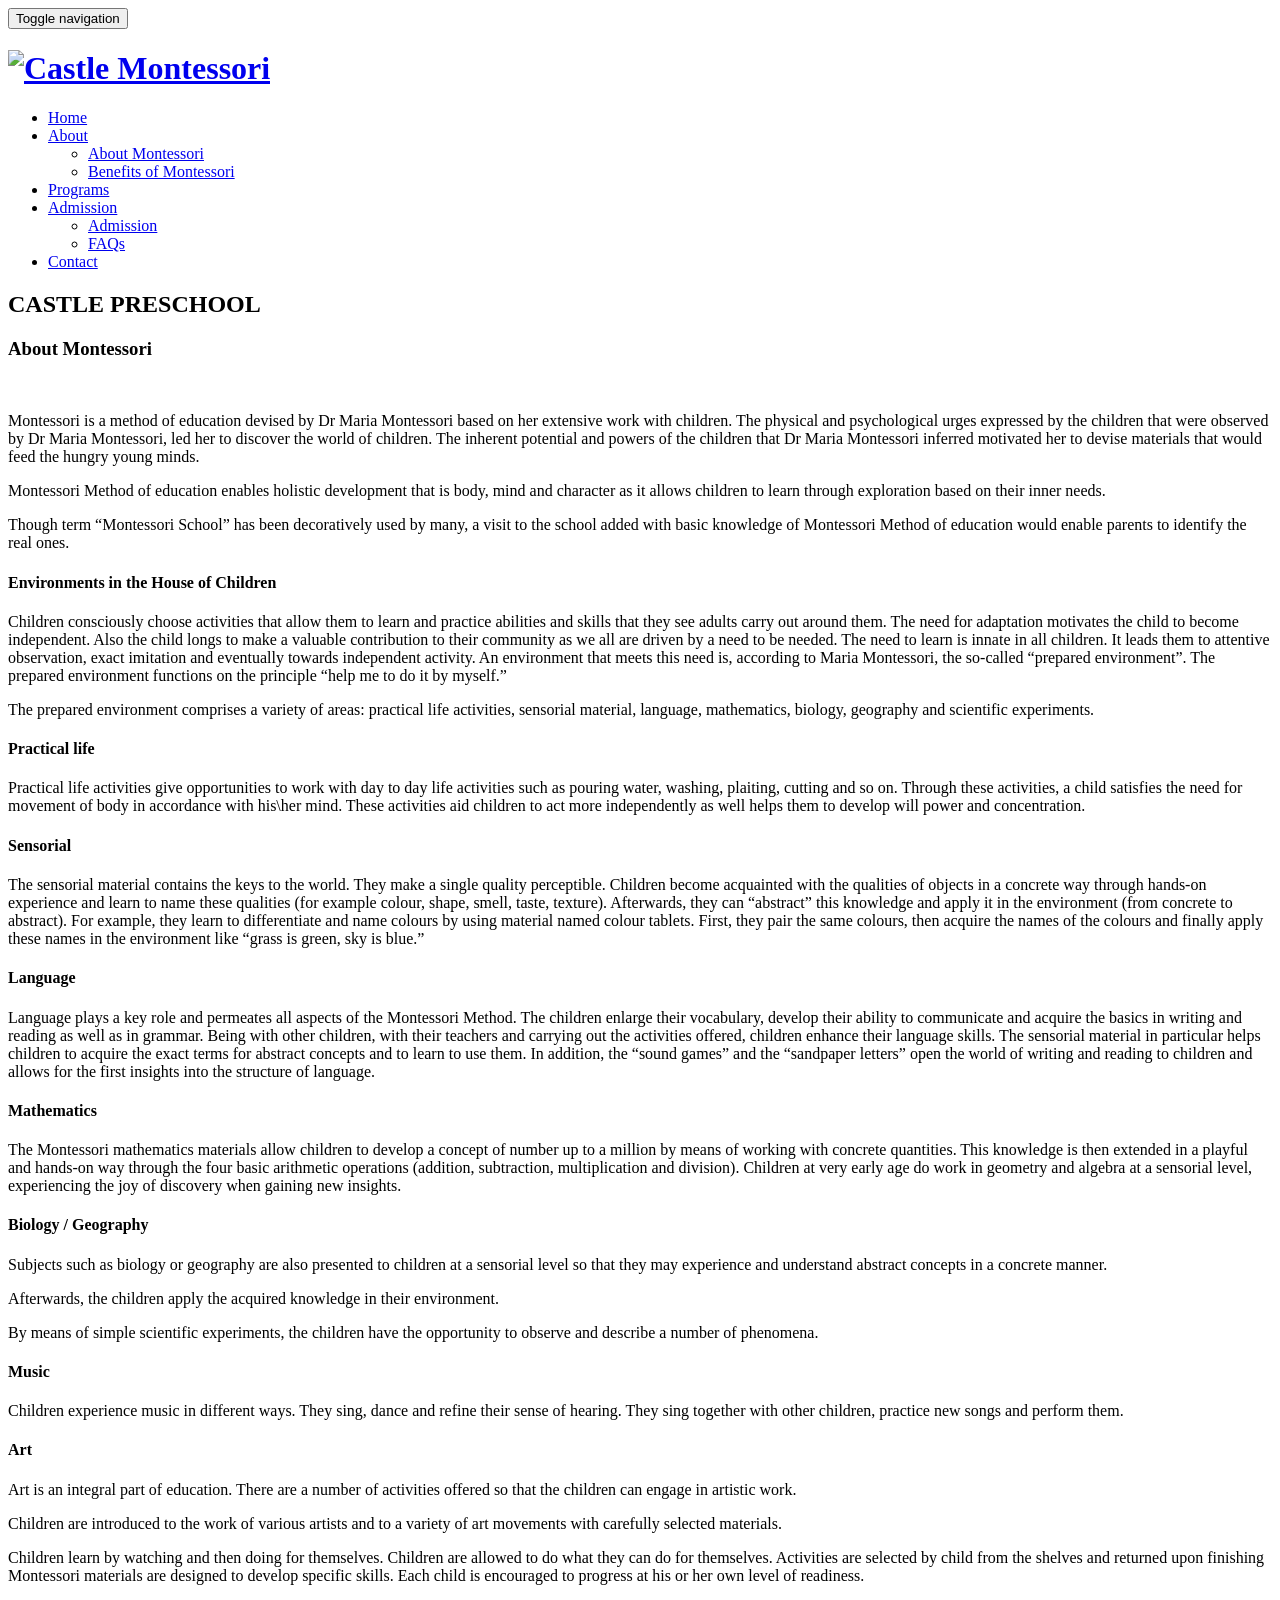
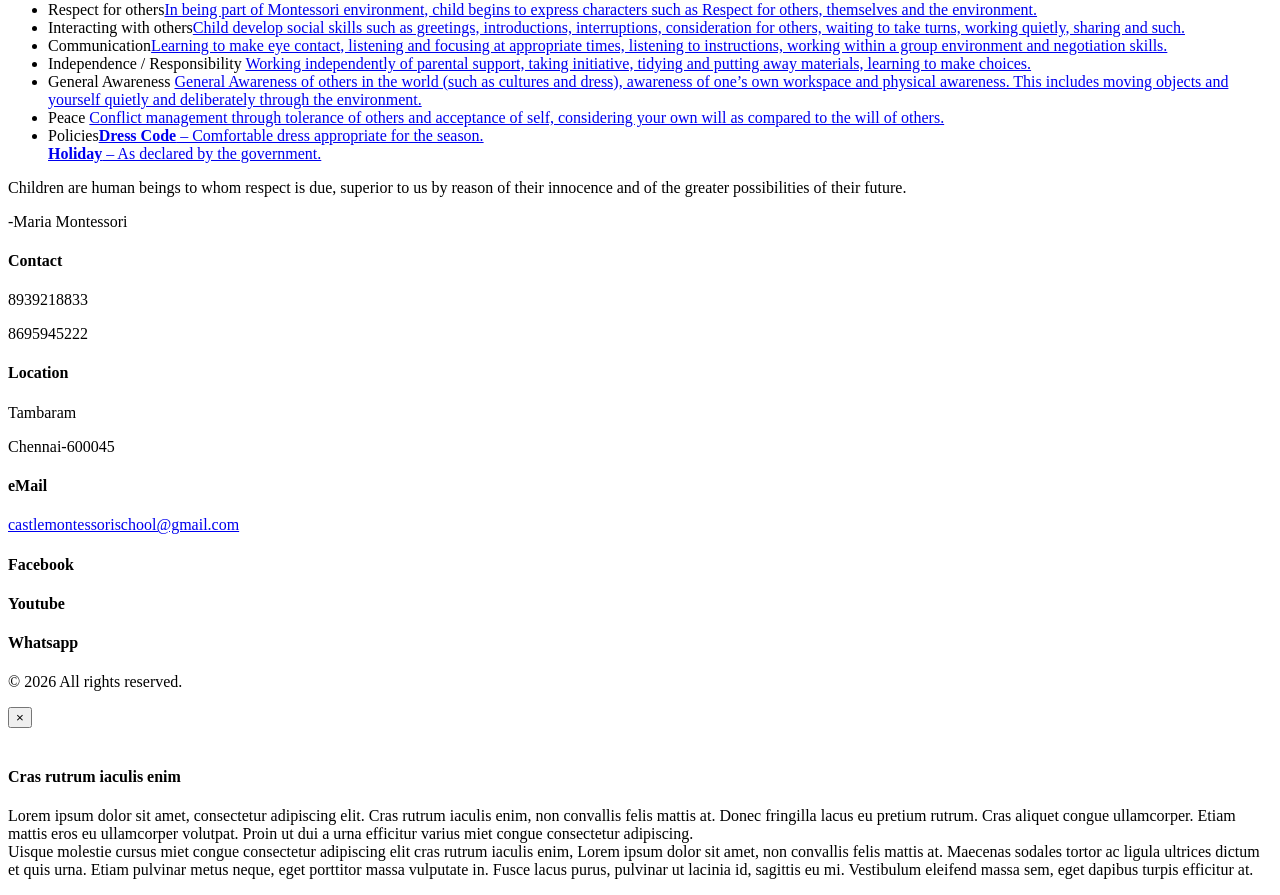
==== about.html @ 9ae403c5 "Add files via upload" ====
<!DOCTYPE html>
<html lang="en">
<head>
<title>Castle Montessori School</title>
<meta name="viewport" content="width=device-width, initial-scale=1">
<meta http-equiv="Content-Type" content="text/html; charset=utf-8" />
<meta name="keywords" content="Learn Kids Responsive web template, Bootstrap Web Templates, Flat Web Templates, Android Compatible web template, 
	SmartPhone Compatible web template, free WebDesigns for Nokia, Samsung, LG, Sony Ericsson, Motorola web design" />
<script type="application/x-javascript"> addEventListener("load", function() { setTimeout(hideURLbar, 0); }, false); function hideURLbar(){ window.scrollTo(0,1); } </script>
<!-- Custom Theme files -->
<link href="css/bootstrap.css" type="text/css" rel="stylesheet" media="all">
<link href="css/style.css" type="text/css" rel="stylesheet" media="all">   
<link href="css/font-awesome.css" rel="stylesheet"> <!-- font-awesome icons -->
<!-- //Custom Theme files --> 
<!-- js -->
<script src="js/jquery-2.2.3.min.js"></script>  
<!-- //js -->
<!-- web-fonts -->  
<link href="//fonts.googleapis.com/css?family=Limelight" rel="stylesheet">
<link href="//fonts.googleapis.com/css?family=Open+Sans:300,300i,400,400i,600,600i,700,700i,800,800i" rel="stylesheet">
<!-- //web-fonts -->
</head>
<body> 
	<!-- header -->
	<!--<div class="header-dsplayoutstop">
		<div class="container">  
			<div class="hdr-dspleft navbar-left">
				<p><span class="glyphicon glyphicon-earphone"></span> +91 89392 18833 / +91 86959 45222 </p>
			</div>
			<div class="dspls-bnr-icons social-icon navbar-right">
				
				<a href="https://www.facebook.com/CastleMontessoriSchool/"  class="social-button facebook"><i class="fa fa-facebook"></i></a> 
				<a href="https://api.whatsapp.com/send?phone=+918939218833" class="social-button google"><i class="fa fa-whatsapp"></i></a>
			</div> 
		</div>
	</div> -->
	<!-- //header -->
	<!-- banner -->
	<div class="slideBanner-banner about-preschlsbnr">
		<div class="bnr-agileinfo"> 
        <div class="tempOlverlay"></div>
			<!-- navigation -->
			<div class="top-nav dsp-agiletop">
				<div class="container">
					<div class="navbar-header dspllogo">
						<button type="button" class="navbar-toggle" data-toggle="collapse" data-target="#bs-example-navbar-collapse-1">
							<span class="sr-only">Toggle navigation</span>
							<span class="icon-bar"></span>
							<span class="icon-bar"></span>
							<span class="icon-bar"></span>
						</button> 
						<h1><a href="index.html"><img src="images/logo.png" alt="Castle Montessori"/></a></h1> 
					</div>
					<div class="social-icon text-right deskPreScBanr" style="display: none;
">
				
				<span style="
"><span class="glyphicon glyphicon-earphone"></span> +91 89392 18833 / +91 86959 45222 </span><a href="#" class="social-button facebook"><i class="fa fa-facebook"></i></a> 
				<a href="https://api.whatsapp.com/send?phone=+918939218833" class="social-button google"><i class="fa fa-whatsapp" style="
"></i></a>
			</div><!-- Collect the nav links, forms, and other content for toggling -->
					<div class="collapse navbar-collapse" id="bs-example-navbar-collapse-1">
						<div class="dspmenu navbar-right">
							<ul class="nav navbar">
								<li><a href="index.html">Home</a></li>
								<li><a href="#" class="dropdown-toggle" data-toggle="dropdown" role="button" aria-haspopup="true" aria-expanded="false"><span data-letters="Pages">About</span><span class="caret"></span></a>
									<ul class="dropdown-menu"> 
										<li><a href="about.html">About Montessori</a></li>
										<li><a href="benefits.html">Benefits of Montessori</a></li>
									</ul>
								</li> <li><a href="programs.html">Programs</a></li>
								<li><a href="#" class="dropdown-toggle" data-toggle="dropdown" role="button" aria-haspopup="true" aria-expanded="false"><span data-letters="Pages">Admission</span><span class="caret"></span></a>
									<ul class="dropdown-menu"> 
										<li><a href="admission.html">Admission</a></li>
										<li><a href="faqs.html">FAQs</a></li>
									</ul>
								</li>  
								<li><a href="contact.html">Contact</a></li>
							</ul>
						</div> 
						<div class="clearfix"> </div>  
					</div>
				</div>	
			</div>	
			<!-- //navigation -->
			<div class="banner-dsptext dsplayouts">
				<div class="container">
					<h2>CASTLE PRESCHOOL</h2> 
				</div> 
			</div> 
		</div>
	</div>
	<!-- //banner --> 
	<!-- about -->
	<div class="about">
		<div class="container"> 
			<h3 class="preschls-title">About Montessori</h3>
			<div class="about-preschls-row"> 
				
				<div class="col-md-12"> 
					<div class="about-agile-row">
						<div class="bs-example bs-example-tabs" role="tabpanel" data-example-id="togglable-tabs">
							<!--<ul id="myTab" class=" nav-tabs" role="tablist">
								<li role="presentation" class="active"><a href="#home" id="home-tab" role="tab" data-toggle="tab" aria-controls="home" aria-expanded="true">About Montessori</a></li>
								<li role="presentation"><a href="#carl" role="tab" id="carl-tab" data-toggle="tab" aria-controls="carl">Benefits of Montessori</a></li>
							</ul>--> 
							<div class="clearfix"> </div>
							<div id="myTabContent" class="tab-content">
								<div role="tabpanel" class="tab-pane fade in active titlePre" id="home" aria-labelledby="home-tab">
									<div class="tabcontent-grids">
                                    <div class="row">
                                    <div class="col-md-5 about-left">
					<img src="images/abtImg1.jpg" class="img-responsive" alt=""/>
				</div>
                <div class="col-md-7">
                <p>Montessori is a method of education devised by Dr Maria Montessori based on her extensive work with children. The physical and psychological urges expressed by the children that were observed by Dr Maria Montessori, led her to discover the world of children. The inherent potential and powers of the children that Dr Maria Montessori inferred motivated her to devise materials that would feed the hungry young minds.</p>
                                        <p>Montessori Method of education enables holistic development that is body, mind and character as it allows children to learn through exploration based on their inner needs.</p>
                                        <p>Though term “Montessori School” has been decoratively used by many, a visit to the school added with basic knowledge of Montessori Method of education would enable parents to identify the real ones.</p>
                </div>
                                    </div>
										<div class="row">
                                        <div class="col-md-6">
                                        <p class="titlePre"><h4>Environments in the House of Children</h4></p>
                                        <p>Children consciously choose activities that allow them to learn and practice abilities and skills that they see adults carry out around them. The need for adaptation motivates the child to become independent. Also the child longs to make a valuable contribution to their community as we all are driven by a need to be needed. The need to learn is innate in all children. It leads them to attentive observation, exact imitation and eventually towards independent activity. An environment that meets this need is, according to Maria Montessori, the so-called “prepared environment”. The prepared environment functions on the principle “help me to do it by myself.”</p>
                                        <p>The prepared environment comprises a variety of areas: practical life activities, sensorial material, language, mathematics, biology, geography and scientific experiments.</p>
                                        </div>
                                        <div class="col-md-6">
                                        <p class="titlePre"><h4>Practical life</h4></p>
                                        <p class="imgWithText"><img src="images/about_s1.jpg" class="img-responsive" alt="">Practical life activities give opportunities to work with day to day life activities such as pouring water, washing, plaiting, cutting and so on. Through these activities, a child satisfies the need for movement of body in accordance with his\her mind. These activities aid children to act more independently as well helps them to develop will power and concentration.</p>
                                        </div>
                                        </div>
                                        <div class="row">
                                        <div class="col-md-6">
                                        	<p class="titlePre"><h4>Sensorial</h4></p>
                                            <p class="imgWithText"><img src="images/about_s2.jpg" class="img-responsive" alt="">The sensorial material contains the keys to the world. They make a single quality perceptible. Children become acquainted with the qualities of objects in a concrete way through hands-on experience and learn to name these qualities (for example colour, shape, smell, taste, texture). Afterwards, they can “abstract” this knowledge and apply it in the environment (from concrete to abstract). For example, they learn to differentiate and name colours by using material named colour tablets. First, they pair the same colours, then acquire the names of the colours and finally apply these names in the environment like “grass is green, sky is blue.”</p>
                                        </div>
                                        <div class="col-md-6">
                                        	<p class="titlePre"><h4>Language</h4></p>
                                            <p class="imgWithText"><img src="images/about_s3.jpg" class="img-responsive" alt="">Language plays a key role and permeates all aspects of the Montessori Method. The children enlarge their vocabulary, develop their ability to communicate and acquire the basics in writing and reading as well as in grammar. Being with other children, with their teachers and carrying out the activities offered, children enhance their language skills. The sensorial material in particular helps children to acquire the exact terms for abstract concepts and to learn to use them. In addition, the “sound games” and the “sandpaper letters” open the world of writing and reading to children and allows for the first insights into the structure of language.</p>
                                        </div>
                                        </div>
                                        <div class="row">
                                        <div class="col-md-6">
                                        <p class="titlePre"><h4>Mathematics</h4></p>
                                        <p class="imgWithText"><img src="images/about_s4.jpg" class="img-responsive" alt="">The Montessori mathematics materials allow children to develop a concept of number up to a million by means of working with concrete quantities. This knowledge is then extended in a playful and hands-on way through the four basic arithmetic operations (addition, subtraction, multiplication and division). Children at very early age do work in geometry and algebra at a sensorial level, experiencing the joy of discovery when gaining new insights.</p>
                                        </div>
                                        <div class="col-md-6">
                                        	<p class="titlePre"><h4>Biology / Geography</h4></p>
                                            <p class="imgWithText"><img src="images/about_s5.jpg" class="img-responsive" alt="">Subjects such as biology or geography are also presented to children at a sensorial level so that they may experience and understand abstract concepts in a concrete manner.</p>
                                            <p>Afterwards, the children apply the acquired knowledge in their environment.</p>
                                            <p>By means of simple scientific experiments, the children have the opportunity to observe and describe a number of phenomena.</p>
                                        </div>
                                        </div>
                                        <div class="row">
                                        <div class="col-md-6">
                                        <p class="titlePre"><h4>Music</h4></p>
                                        <p>Children experience music in different ways. They sing, dance and refine their sense of hearing. They sing together with other children, practice new songs and perform them. </p>
                                        </div>
                                        <div class="col-md-6">
                                        	<p class="titlePre"><h4>Art</h4></p>
                                            <p>	Art is an integral part of education. There are a number of activities offered so that the children can engage in artistic work.</p>
                                            <p>Children are introduced to the work of various artists and to a variety of art movements with carefully selected materials.</p>
                                        </div>
                                        </div>
									</div>
								</div>
								<div role="tabpanel" class="tab-pane fade" id="carl" aria-labelledby="carl-tab">
									<div class="tabcontent-grids">
										<p>Children learn by watching and then doing for themselves. Children are allowed to do what they can do for themselves. Activities are selected by child from the shelves and returned upon finishing Montessori materials are designed to develop specific skills. Each child is encouraged to progress at his or her own level of readiness.
</p>
									</div>
                                    <div class="presch_recent">
                                    <ul>
						<li><span><i class="glyphicon glyphicon-ok" aria-hidden="true"></i>Respect for others</span><a href="#">In being part of Montessori environment, child begins to express characters such as Respect for others, themselves and the environment.
</a></li>
						<li><span><i class="glyphicon glyphicon-ok" aria-hidden="true"></i>Interacting with others</span><a href="#">Child develop social skills such as greetings, introductions, interruptions, consideration for others, waiting to take turns, working quietly, sharing and such.</a></li>
						<li><span><i class="glyphicon glyphicon-ok" aria-hidden="true"></i>Communication</span><a href="#">Learning to make eye contact, listening and focusing at appropriate times, listening to instructions, working within a group environment and negotiation skills.</a></li>
						<li><span><i class="glyphicon glyphicon-ok" aria-hidden="true"></i>Independence / Responsibility </span><a href="#">Working independently of parental support, taking initiative, tidying and putting away materials, learning to make choices.</a></li>
						<li><span><i class="glyphicon glyphicon-ok" aria-hidden="true"></i>General Awareness </span><a href="#">General Awareness of others in the world (such as cultures and dress), awareness of one’s own workspace and physical awareness. This includes moving objects and yourself quietly and deliberately through the environment.</a></li>
                        <li><span><i class="glyphicon glyphicon-ok" aria-hidden="true"></i>Peace </span><a href="#">Conflict management through tolerance of others and acceptance of self, considering your own will as compared to the will of others.</a></li>
                        <li><span><i class="glyphicon glyphicon-ok" aria-hidden="true"></i>Policies</span><a href="#"><b>Dress Code</b> – Comfortable dress appropriate for the season.<br><b>Holiday</b> – As declared by the government. </a></li>
					</ul>
                    </div>
								</div>
								<div class="clearfix"> </div>
							</div>
						</div>
					</div>
				</div> 
				<div class="clearfix"> </div> 
			</div>
		</div>
	</div>
	<!-- //about -->
	<!-- services -->
	<div class="news mariaNews slideBanner-bar"> 
		<div class="container">	 
			<p class="pre-title">Children are human beings to whom respect is due, superior to us by reason of their innocence and of the greater possibilities of their future.</p> 
            <p class="text-right authName">-Maria Montessori</p>
			 			
		</div>	 			
	</div>			
	<!-- //services -->
	<!-- team -->
	<div class="team slideBanner" style="display: none;">
		<div class="team-info">
			<div class="container">
				<h3 class="preschls-title">Our Team</h3> 
				<div class="team-row">
					<div class="col-md-3 col-sm-6 col-xs-6 team-grids">
						<div class="team-agile-img"> 
							<a href="#"><img src="images/t1.jpg" alt="img"></a>
							<div class="view-caption">
								<div class="preschls-info">
									<h4>Smith</h4> 
									<p>Chairman</p>
								</div>
								<ul>
									<li><a href="https://www.facebook.com/CastleMontessoriSchool/"><span class="fa fa-facebook"></span></a></li>
									<li><a href="#"><span class="fa fa-twitter"></span></a></li>
									<li><a href="#"><span class="fa fa-google-plus"></span></a></li>
								</ul>
							</div>    
						</div>
					</div>					
					<div class="col-md-3 col-sm-6 col-xs-6 team-grids">
						<div class="team-agile-img"> 
							<a href="#"><img src="images/t2.jpg" alt="img"></a>
							<div class="view-caption">
								<div class="preschls-info">
									<h4>Michael</h4> 
									<p>Staff</p>
								</div>
								<ul>
									<li><a href="#"><span class="fa fa-facebook"></span></a></li>
									<li><a href="#"><span class="fa fa-twitter"></span></a></li>
									<li><a href="#"><span class="fa fa-google-plus"></span></a></li>
								</ul>
							</div>    
						</div>
					</div>
					<div class="col-md-3 col-sm-6 col-xs-6 team-grids">
						<div class="team-agile-img"> 
							<a href="#"><img src="images/t3.jpg" alt="img"></a>
							<div class="view-caption">
								<div class="preschls-info">
									<h4>Sophia </h4> 
									<p>Staff</p>
								</div>
								<ul>
									<li><a href="#"><span class="fa fa-facebook"></span></a></li>
									<li><a href="#"><span class="fa fa-twitter"></span></a></li>
									<li><a href="#"><span class="fa fa-google-plus"></span></a></li>
								</ul>
							</div>    
						</div>
					</div>
					<div class="col-md-3 col-sm-6 col-xs-6 team-grids">
						<div class="team-agile-img"> 
							<a href="#"><img src="images/t4.jpg" alt="img"></a>
							<div class="view-caption">
								<div class="preschls-info">
									<h4>Laura</h4> 
									<p>Staff</p>
								</div>
								<ul>
									<li><a href="#"><span class="fa fa-facebook"></span></a></li>
									<li><a href="#"><span class="fa fa-twitter"></span></a></li>
									<li><a href="#"><span class="fa fa-google-plus"></span></a></li>
								</ul>
							</div>    
						</div>
					</div>
					<div class="clearfix"> </div>
				</div>
			</div>
		</div>
	</div>
	<!-- //team -->    
	<!-- features -->
	<div class="features about">
		<div class="container">   
			<div class="presch-features-row">
				<div class="col-md-4 features-dspgrid">
					<div class="col-xs-3 features-dsplleft">
						<i class="fa fa-phone" aria-hidden="true"></i>
					</div>
					<div class="col-xs-3 features-dsplright"> 
						<h4>Contact</h4>
						<p>8939218833</p>
						<p>8695945222</p>						
					</div>
					<div class="clearfix"> </div>
				</div>
				<div class="col-md-4 features-dspgrid">
					<a href="https://goo.gl/maps/HuUN2AkiVxJmkLST7" >
					<div class="col-xs-3 features-dsplleft">
						<p><i class="fa fa-map-marker" aria-hidden="true"></i></p>
					</div> </a>
					<div class="col-xs-3 features-dsplright"> 
						<h4>Location</h4>
						<p>Tambaram</p>
						<p>Chennai-600045</p>
					</div> 
					<div class="clearfix"> </div>
				</div>
				<div class="col-md-4 features-dspgrid">
				<a href="mailto:castlemontessorischool@gmail.com">
					<div class="col-xs-3 features-dsplleft">
						<i class="fa fa-envelope" aria-hidden="true"></i>
					</div> </a>
					<div class="col-xs-3 features-dsplright"> 
						<h4>eMail</h4>
						<p><a href="mailto:castlemontessorischool@gmail.com"> castlemontessorischool@gmail.com</a></p>
					</div>
					<div class="clearfix"> </div>
				</div>
				<div class="clearfix"> </div>
				</div>
				<div class="presch-features-row">
				<div class="col-md-4 features-dspgrid">
				<a href="https://www.facebook.com/CastleMontessoriSchool/">
					<div class="col-xs-3 features-dsplleft">
						<i class="fa fa-facebook-f" aria-hidden="true"></i>
					</div> </a>
					<div class="col-xs-3 features-dsplright"> 
						<h4>Facebook</h4>
					</div>
					<div class="clearfix"> </div>
				</div>
				<div class="col-md-4 features-dspgrid">
				<a href="https://www.youtube.com/channel/UCvZ3NjNaHQ6M0TaubmCcyLw">
					<div class="col-xs-3 features-dsplleft">
						<i class="fa fa-youtube" aria-hidden="true"></i>
					</div> </a>
					<div class="col-xs-3 features-dsplright"> 
						<h4>Youtube</h4>
					</div>
					<div class="clearfix"> </div>
				</div>
				<div class="col-md-4 features-dspgrid">
				<a href="https://api.whatsapp.com/send?phone=+918939218833">
					<div class="col-xs-3 features-dsplleft">
						<i class="fa fa-whatsapp" aria-hidden="true"></i>
					</div> </a>
					<div class="col-xs-3 features-dsplright"> 
						<h4>Whatsapp</h4>
					</div>
					<div class="clearfix"> </div>
				</div>
				<div class="clearfix"> </div>
				</div>
		</div>
	</div>
	<!-- //features -->
	<!-- footer -->
	<!--<div class="footer dsplayouts">
		<div class="container">
			<div class="footer-agileinfo">
				<div class="col-md-3 col-sm-6 footer-grid">
					<h3>Useful Info</h3>
					<p>Admission open for 2021-2022 contact us.</p> 
				</div> 
				<div class="col-md-3 col-sm-6 footer-grid footer-tags">
					<h3>Navigation</h3>
					<ul>
						<li><a href="index.html"><i class="fa fa-angle-right"></i> Home</a></li>
						<li><a href="about.html"><i class="fa fa-angle-right"></i> About</a></li> 
						<li><a href="programs.html"><i class="fa fa-angle-right"></i>Programs</a></li>
                        <li><a href="admission.html"><i class="fa fa-angle-right"></i>Admission</a></li>
						<li><a href="contact.html"><i class="fa fa-angle-right"></i> Contact Us</a></li>
					</ul>
				</div>
				<div class="col-md-4 col-sm-6 footer-grid footer-review">
					<h3>Newsletter</h3>
					<p>Send your Email ID for recent updates.</p> 
					<form method="post" name="feedbackform" action="subscribe.php">
						<input type="email" name="subscribeEmail" placeholder="Your Email" required>
						<input type="submit" value="Subscribe"> 
						<div class="clearfix"> </div>
					</form>
				</div>
				<div class="col-md-2 col-sm-6 footer-grid dspsocial">
					<h3>Media</h3>
					<ul>
						
						<li><a href="https://www.facebook.com/CastleMontessoriSchool/"><i class="fa fa-facebook"></i>Facebook</a></li>
						<li><a href="https://api.whatsapp.com/send?phone=+918939218833"><i class="fa fa-whatsapp"></i>Whatsapp</a></li>
						
					</ul>
				</div>
				<div class="clearfix"> </div>
			</div> 
		</div>
	</div> -->
	<!-- footer -->
	<div class="copy-right presch"> 
		<div class="container">
			<p>© <script type="text/javascript">document.write(new Date().getFullYear());</script>  All rights reserved. </p>
		</div>
	</div>  
	<!-- //footer -->
	<!-- modal-about -->
	<div class="modal bnr-modal fade" id="myModal" tabindex="-1" role="dialog">
		<div class="modal-dialog" role="document">
			<div class="modal-content">
				<div class="modal-header">
					<button type="button" class="close" data-dismiss="modal" aria-label="Close"><span aria-hidden="true">&times;</span></button>						
				</div> 
				<div class="modal-body modal-spa">
					<img src="images/img2.jpg" class="img-responsive" alt=""/>
					<h4>Cras rutrum iaculis enim</h4>
					<p>Lorem ipsum dolor sit amet, consectetur adipiscing elit. Cras rutrum iaculis enim, non convallis felis mattis at. Donec fringilla lacus eu pretium rutrum. Cras aliquet congue ullamcorper. Etiam mattis eros eu ullamcorper volutpat. Proin ut dui a urna efficitur varius miet congue consectetur adipiscing. <br>Uisque molestie cursus miet congue consectetur adipiscing elit cras rutrum iaculis enim, Lorem ipsum dolor sit amet, non convallis felis mattis at. Maecenas sodales tortor ac ligula ultrices dictum et quis urna. Etiam pulvinar metus neque, eget porttitor massa vulputate in. Fusce lacus purus, pulvinar ut lacinia id, sagittis eu mi. Vestibulum eleifend massa sem, eget dapibus turpis efficitur at. </p>
				</div> 
			</div>
		</div>
	</div>
	<!-- //modal-about -->     
	<!-- start-smooth-scrolling -->
	<script src="js/SmoothScroll.min.js"></script> 
	<script type="text/javascript" src="js/move-top.js"></script>
	<script type="text/javascript" src="js/easing.js"></script>	
	<script type="text/javascript">
			jQuery(document).ready(function($) {
				$(".scroll").click(function(event){		
					event.preventDefault();
			
			$('html,body').animate({scrollTop:$(this.hash).offset().top},1000);
				});
			});
	</script>
	<!-- //end-smooth-scrolling -->	
	<!-- smooth-scrolling-of-move-up -->
	<script type="text/javascript">
		$(document).ready(function() {
			/*
			var defaults = {
				containerID: 'toTop', // fading element id
				containerHoverID: 'toTopHover', // fading element hover id
				scrollSpeed: 1200,
				easingType: 'linear' 
			};
			*/
			
			$().UItoTop({ easingType: 'easeOutQuart' });
			
		});
	</script>
	<!-- //smooth-scrolling-of-move-up -->   
	<!-- Bootstrap core JavaScript
    ================================================== -->
    <!-- Placed at the end of the document so the pages load faster -->
    <script src="js/bootstrap.js"></script>
</body>
</html>
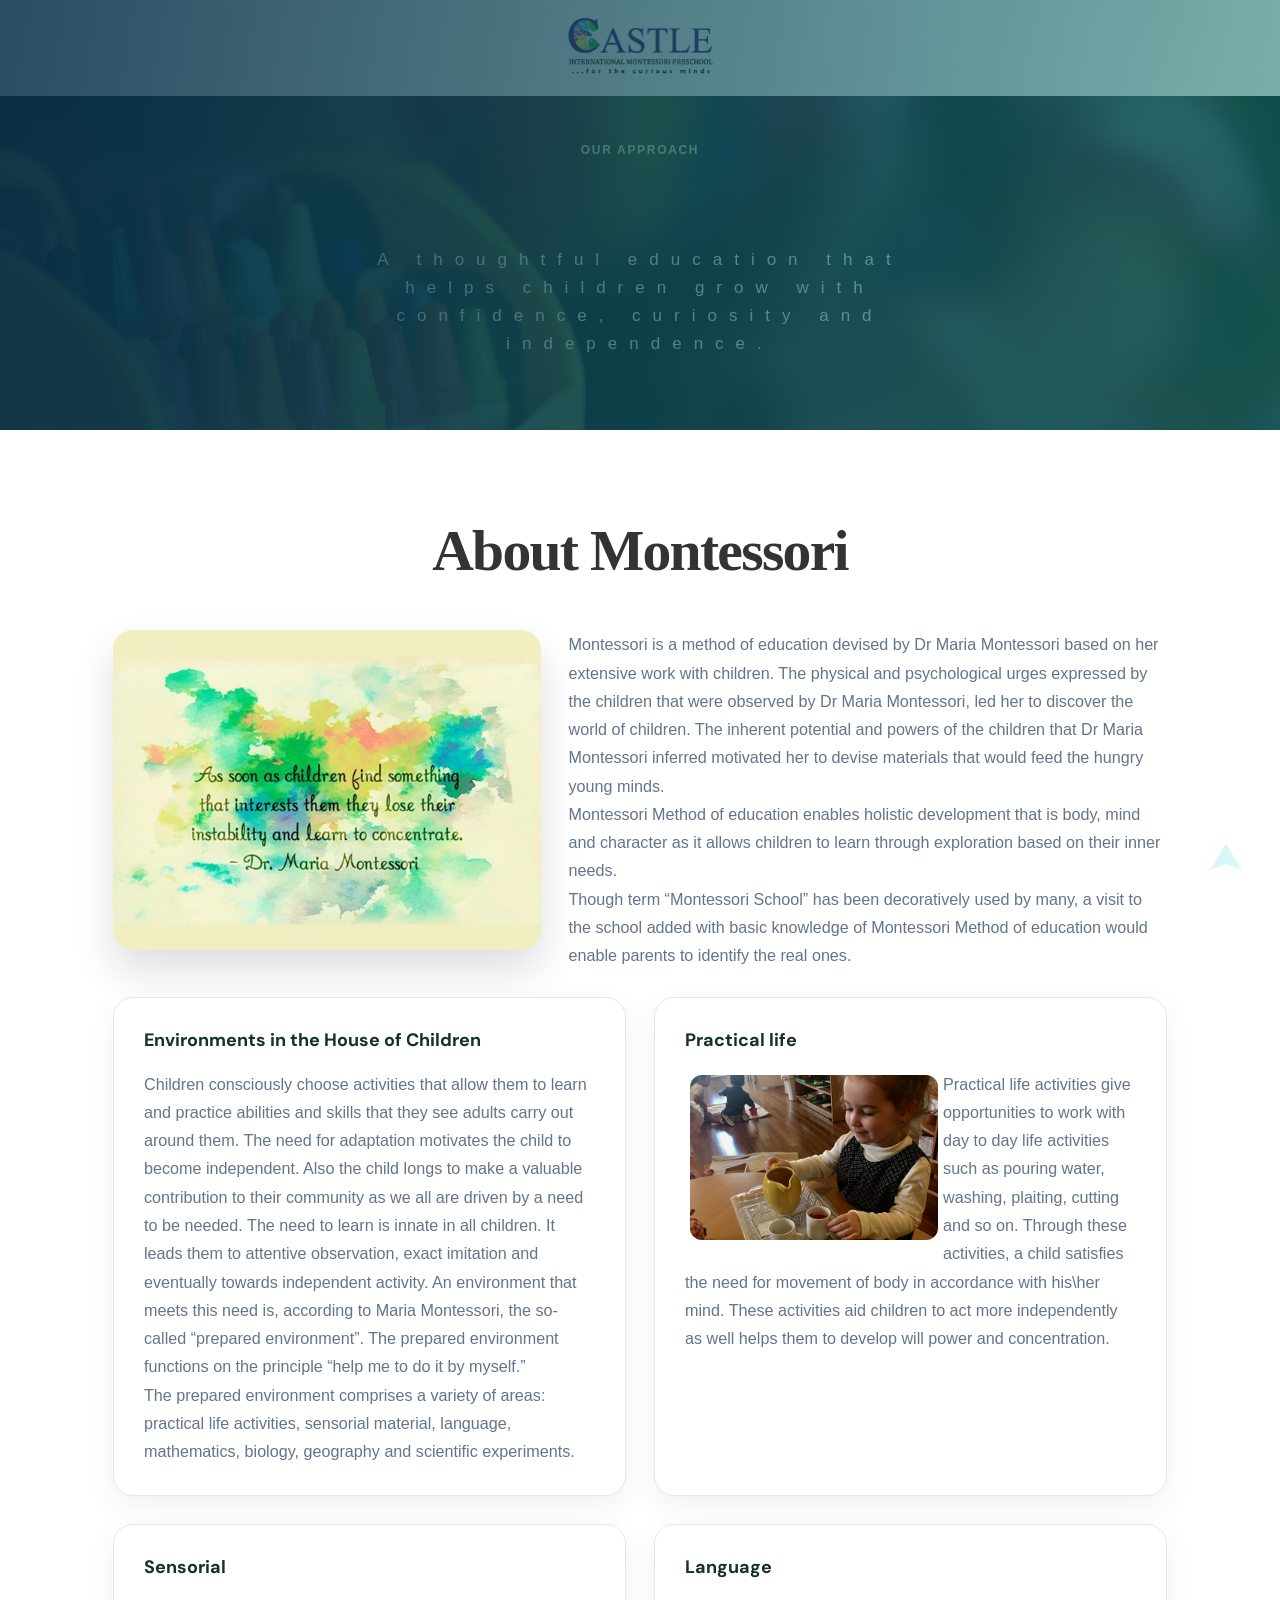
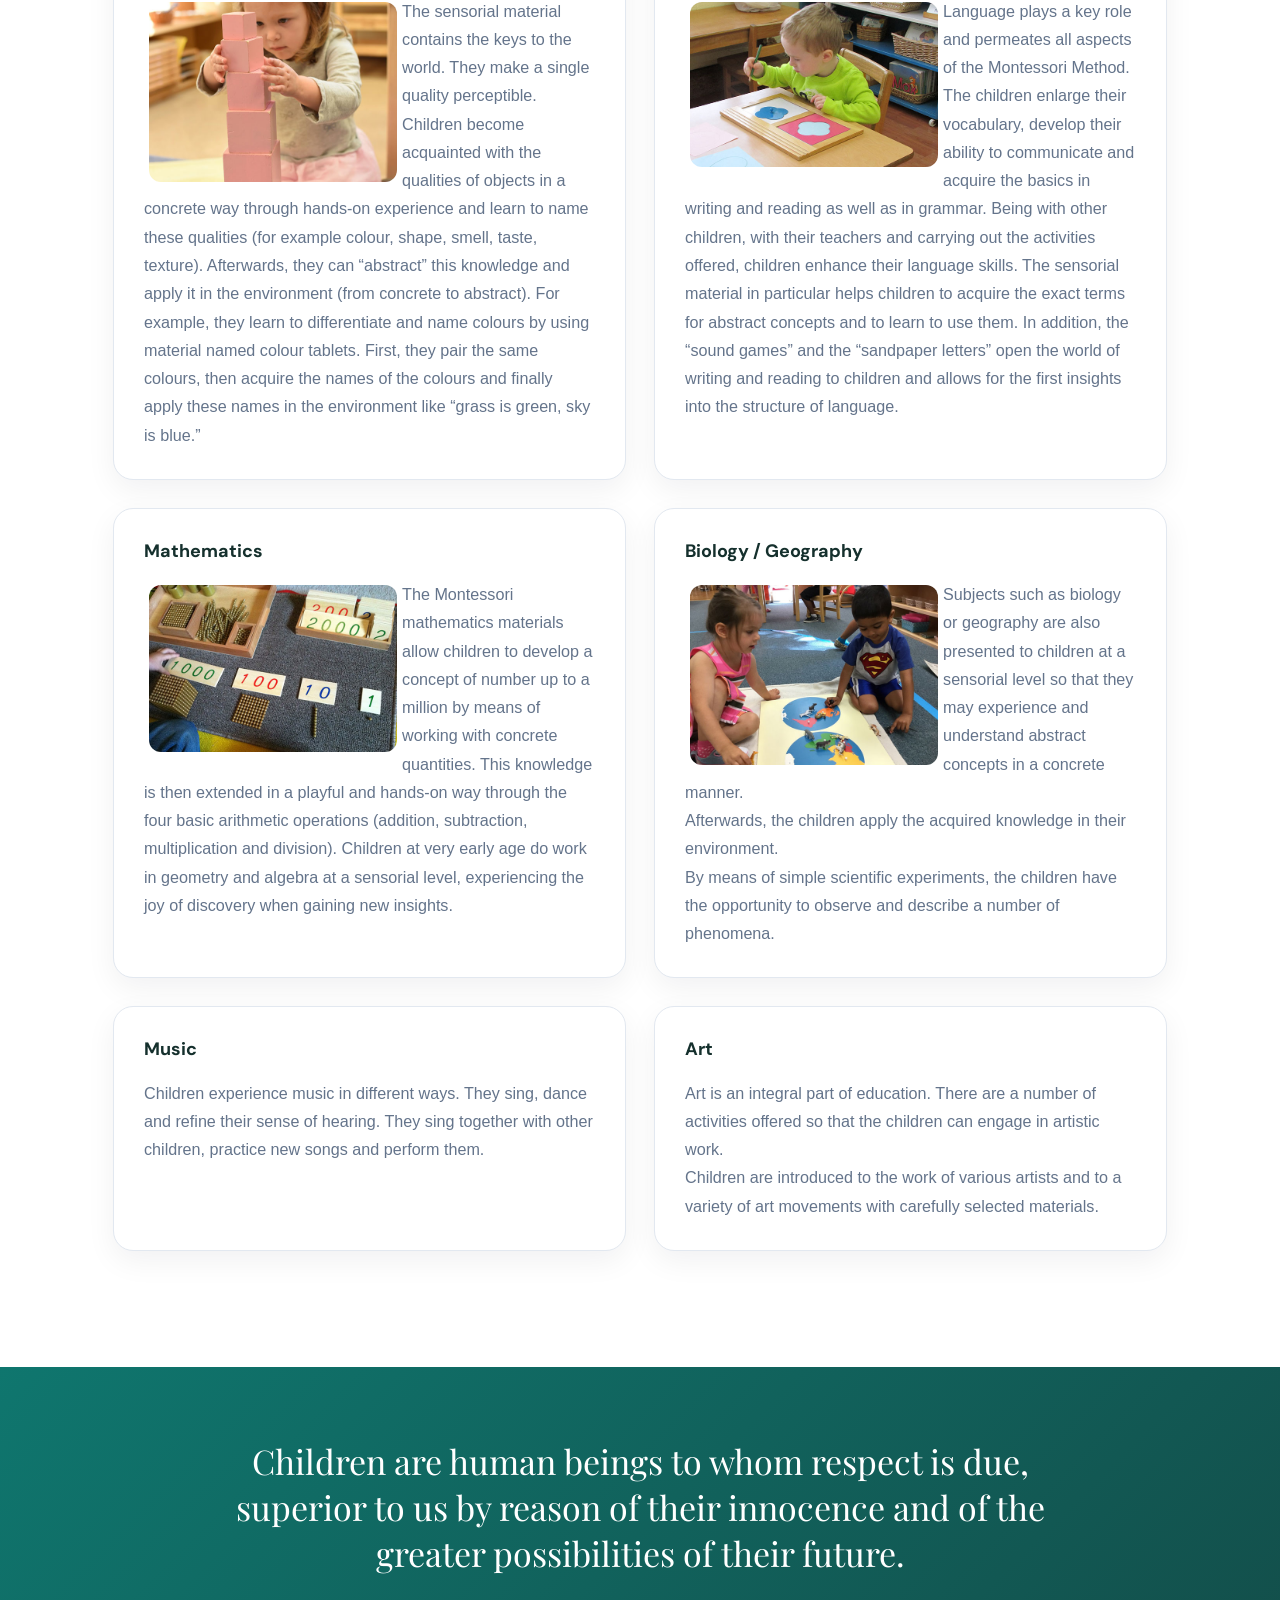
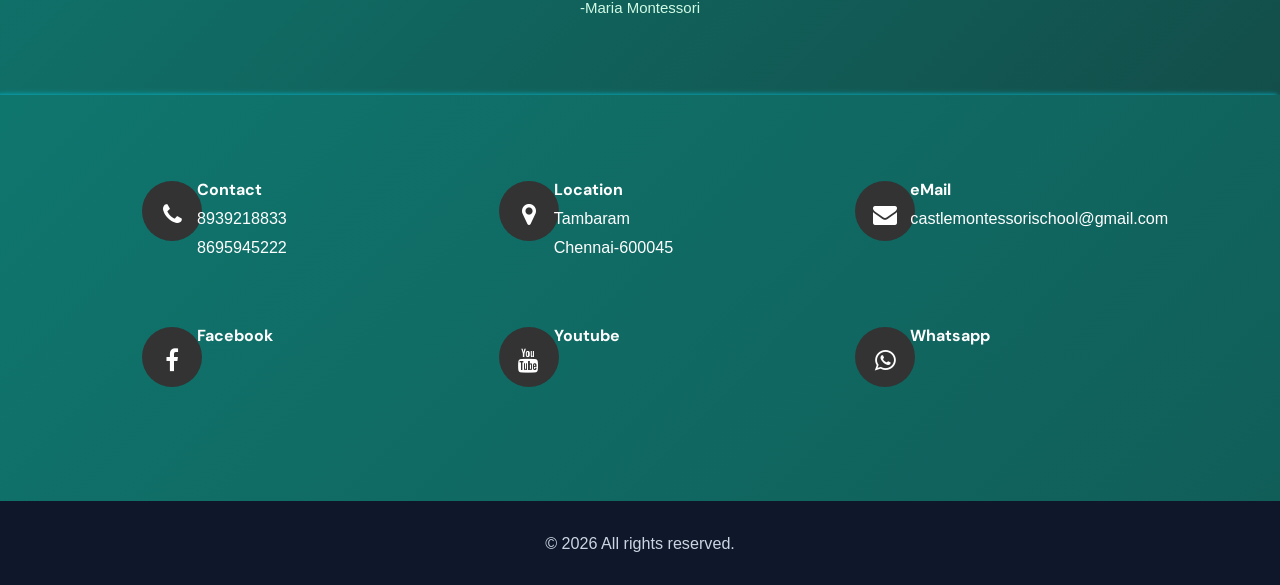
==== commit eb4739a1: "Add files via upload" ====
--- a/about.html
+++ b/about.html
@@ -1,7 +1,8 @@
 <!DOCTYPE html>
 <html lang="en">
 <head>
-<title>Castle Montessori School</title>
+<title>About Montessori | Castle Montessori School</title>
+<meta name="description" content="Learn about the Montessori approach and how Castle Montessori supports independent, curious learners.">
 <meta name="viewport" content="width=device-width, initial-scale=1">
 <meta http-equiv="Content-Type" content="text/html; charset=utf-8" />
 <meta name="keywords" content="Learn Kids Responsive web template, Bootstrap Web Templates, Flat Web Templates, Android Compatible web template, 
@@ -10,14 +11,17 @@
 <!-- Custom Theme files -->
 <link href="css/bootstrap.css" type="text/css" rel="stylesheet" media="all">
 <link href="css/style.css" type="text/css" rel="stylesheet" media="all">   
-<link href="css/font-awesome.css" rel="stylesheet"> <!-- font-awesome icons -->
+<link href="css/font-awesome.css" rel="stylesheet"> <!-- font-awesome icons -->
+<link href="css/modern.css" rel="stylesheet">
+<link href="css/site.css" rel="stylesheet">
 <!-- //Custom Theme files --> 
 <!-- js -->
 <script src="js/jquery-2.2.3.min.js"></script>  
 <!-- //js -->
 <!-- web-fonts -->  
 <link href="//fonts.googleapis.com/css?family=Limelight" rel="stylesheet">
-<link href="//fonts.googleapis.com/css?family=Open+Sans:300,300i,400,400i,600,600i,700,700i,800,800i" rel="stylesheet">
+<link href="//fonts.googleapis.com/css?family=Open+Sans:300,300i,400,400i,600,600i,700,700i,800,800i" rel="stylesheet">
+<link href="https://fonts.googleapis.com/css2?family=DM+Sans:wght@400;500;600;700&family=Playfair+Display:wght@600;700&display=swap" rel="stylesheet">
 <!-- //web-fonts -->
 </head>
 <body> 
@@ -85,7 +89,9 @@
 			<!-- //navigation -->
 			<div class="banner-dsptext dsplayouts">
 				<div class="container">
-					<h2>CASTLE PRESCHOOL</h2> 
+					<p class="hero-eyebrow">Our approach</p>
+					<h2>Learn the Montessori way</h2>
+					<p class="hero-summary">A thoughtful education that helps children grow with confidence, curiosity and independence.</p>
 				</div> 
 			</div> 
 		</div>
@@ -450,6 +456,7 @@
 	<!-- Bootstrap core JavaScript
     ================================================== -->
     <!-- Placed at the end of the document so the pages load faster -->
-    <script src="js/bootstrap.js"></script>
+    <script src="js/bootstrap.js"></script>
+    <script src="js/site-shell.js"></script>
 </body>
-</html>+</html>
--- a/css/style.css
+++ b/css/style.css
@@ -0,0 +1,3169 @@
+body{
+	margin:0;
+	font-family: 'Open Sans', sans-serif;
+	background: #fff;  
+}
+body a{
+	transition: 0.5s all;
+	-webkit-transition: 0.5s all;
+	-moz-transition: 0.5s all;
+	-o-transition: 0.5s all;
+	-ms-transition: 0.5s all;
+	text-decoration:none;
+	outline:none;
+}
+h1,h2,h3,h4,h5,h6{
+	margin:0;
+	font-family: cursive, 'Limelight'; 
+}
+p{
+	margin:0;
+}
+ul,label{
+	margin:0;
+	padding:0;
+}
+body a:hover,body a:focus {
+	text-decoration:none;
+	outline: none;
+}
+.imgWithText img.img-responsive {
+	width: 55%;
+    float: left;
+    margin: 5px;
+} 
+/*-- banner --*/
+.slideBanner-banner {
+	background:url(../images/1.jpg)no-repeat center 0px;
+	-webkit-background-size:cover;
+	background-size:cover;
+	-moz-background-size:cover;
+	position: relative;
+} 
+.tempOlverlay {
+	background-color: rgba(255,255,255,0.5);
+	background: linear-gradient(rgba(255, 255, 255, 0.6) 10%, rgba(255, 255, 255, 0.1) 73%, rgba(255, 255, 255, 0.1) 100%, rgba(255, 255, 255, 0) 0%);
+	position: absolute;
+	height: 100%;
+	width: 100%;
+	top: 0;
+	z-index: 1;
+}
+.w3ls-banner {
+    position: relative;
+}
+.callbacks_container {
+    position: relative;
+    float: left;
+    width: 100%;
+}
+.callbacks {
+    position: relative;
+    list-style: none;
+    overflow: hidden;
+    width: 100%;
+    padding: 0;
+    margin: 0;
+}
+.callbacks li {
+    position: absolute;
+    width: 100%;
+}
+.rslides {
+    position: relative;
+    list-style: none;
+    overflow: hidden;
+    width: 100%;
+    padding: 0;
+}
+.rslides li {
+    -webkit-backface-visibility: hidden;
+    position: absolute;
+    display: none;
+    width: 100%;
+    left: 0;
+    top: 0;
+}
+.rslides li {
+    position: relative;
+    display: block;
+    float: left;
+}
+.montassoriSCH-banner-top, .montassoriSCH-banner-top1, .montassoriSCH-banner-top2, .bannerImgCover {
+    /*min-height: 700px;*/
+	height: 95vh;
+}
+.bannerImgCover {
+	background-size: cover !important;
+    -webkit-background-size: cover !important;
+    -moz-background-size: cover !important;
+    -o-background-size: cover !important;
+    -moz-background-size: cover !important;
+}
+.montassoriSCH-banner-top {
+    background: url(../images/SlideShow/slide1.jpg) no-repeat center;
+}
+.montassoriSCH-banner-top1 {
+    background: url(../images/SlideShow/slide2.jpg) no-repeat center;
+}
+.montassoriSCH-banner-top2 {
+    background: url(../images/SlideShow/slide3.jpg) no-repeat center;
+}
+.montassoriSCH-banner-top3 {
+    background: url(../images/SlideShow/slide4.jpg) no-repeat center;
+}
+.montassoriSCH-banner-top4 {
+    background: url(../images/SlideShow/slide5.jpg) no-repeat center;
+}
+.montassoriSCH-banner-top5 {
+    background: url(../images/SlideShow/slide6.jpg) no-repeat center;
+}
+.montassoriSCH-banner-top6 {
+    background: url(../images/SlideShow/slide7.jpg) no-repeat center;
+}
+.montassoriSCH-banner-top7 {
+    background: url(../images/SlideShow/slide8.jpg) no-repeat center;
+}
+.montassori_banner_info {
+    text-align: center;
+    padding: 7em 2em;
+    margin-top: 8em;
+}
+.callbacks_tabs {
+    list-style: none;
+    position: absolute;
+    bottom: 20%;
+    padding: 0;
+    margin: 0;
+    display: block;
+	width: 100%;
+	text-align: center;
+    z-index: 99;
+}
+.callbacks_tabs li {
+    display: inline-block;
+    margin: 0px 7px;
+}
+.callbacks_tabs a {
+    visibility: hidden;
+}
+.callbacks_tabs a:after {
+    content: "\f111";
+    font-size: 0;
+    font-family: FontAwesome;
+    visibility: visible;
+    display: block;
+    height: 10px;
+    width: 10px;
+    display: inline-block;
+    background: #ffffff;
+    border-radius: 50%;
+    -webkit-border-radius: 50%;
+    -o-border-radius: 50%;
+    -moz-border-radius: 50%;
+    -ms-border-radius: 50%;
+}
+.callbacks_here a:after {
+    background: #e2001a;
+}
+/*-- header-dsplayoutstop--*/
+.header-dsplayoutstop {
+    padding: 1em 0;
+    background: #02a2ff;
+}
+.header-dsplayoutstop p {
+    color: #ffffff;
+    font-size: 1em;
+    text-align: center;
+    letter-spacing: 1px;
+}
+.header-dsplayoutstop p span.glyphicon{
+    margin-right: 5px;
+}
+/*-- social-icons --*/  
+.social-icon a {
+    font-size: 1em;
+    color: #ffffff;
+    margin: 0 .5em;
+    border: 1px solid transparent;
+    display: inline-block;
+    text-align: center;
+    position: relative;
+    z-index: 999;
+	-webkit-transition:.5s all;
+	-moz-transition:.5s all;
+	-o-transition:.5s all;
+	-ms-transition:.5s all;
+	transition:.5s all;
+} 
+.social-icon a:hover {
+    color: #fff;
+	-webkit-transform: scale(1.2);
+	-moz-transform: scale(1.2);
+	-o-transform: scale(1.2);
+	-ms-transform: scale(1.2);
+    transform: scale(1.2);
+}
+.deskPreScBanr.social-icon a {
+	color: #333333;
+}
+/*-- //social-icons --*/
+/*-- //banner-top --*/ 
+/*-- logo --*/ 
+.dspllogo h1 {
+    font-family: 'Open Sans', sans-serif;
+    font-size: 2.2em;
+    font-weight: 100;
+    letter-spacing: 2px;
+}
+.dspllogo h1 a {
+    display: inline-block;
+    color: #02a2ff;
+	/*background: rgba(255,255,255,0.5);
+    border: 1px solid;
+    border-width: 5px 5px 1px 5px;*/
+    padding: 5px 10px;
+}
+/*-- //logo --*/
+/*-- top-nav --*/
+.montassorils-banner .top-nav.dsp-agiletop {
+    position: absolute;
+    width: 100%;
+}
+.dspmenu.navbar-left {
+    margin-left: 12em;
+}
+.top-nav {
+    z-index: 999; 
+    /*padding: 2em 0 0;*/
+	/*background-color: rgba(255,255,255,0.5);*/
+	position: relative;
+}
+nav.navbar.navbar-default {
+    background-color: inherit;
+    border: none;
+    margin: 0;
+}
+ul.nav.navbar {
+    text-align: center;
+    margin: 1em 0 0;
+    min-height: inherit;
+}
+.top-nav ul li {
+    margin: 0 0 0 4em;
+    display: inline-block;
+}
+/* Effect 11: text fill based on Lea Verou's animation http://dabblet.com/gist/6046779 */
+.top-nav ul li a {
+    text-decoration: none;
+    letter-spacing: 2px;
+    font-size: 1.1em;
+    color: #000;
+    position: relative;
+    font-weight: 500;
+    padding: 0;
+    display: inline-block;
+}
+.nav > li > a:hover, .nav > li > a:focus {
+    background: none;
+} 
+.top-nav ul li a:hover, .top-nav ul li a.active {
+    color: #e2001a !important;
+    -webkit-border-radius: 2px;
+    -moz-border-radius: 2px;
+    border-radius: 2px;
+	-webkit-transform: scale(1.1);
+	-moz-transform: scale(1.1);
+	-o-transform: scale(1.1);
+	-ms-transform: scale(1.1);
+	transform: scale(1.1);
+}
+.top-nav .open > .dropdown-menu {
+    display: block;
+    background: #02a2ff;
+    margin-top: 1.2em;
+    right: -73%;
+}
+.top-nav .open > .dropdown-menu li {
+    margin: 0;
+	display: block;
+	overflow:hidden;
+}
+.top-nav .open > .dropdown-menu li a {
+	display: block;
+    color: #fff;
+    font-size: .9em;
+    padding: .7em 1em;
+    text-align: center;
+    letter-spacing: 1px;
+}
+.top-nav .nav .open > a, .nav .open > a:hover, .nav .open > a:focus {
+    color: #e2001a;
+    border: none;
+    background: none;
+}
+.top-nav .dropdown-menu > li > a:hover, .dropdown-menu > li > a:focus {
+    color: #02a2ff;
+    text-decoration: none;
+    background-color: transparent;
+}
+.navbar-right { 
+    margin-right: 0;
+}
+/*-- //top-nav --*/
+/*-- banner-dsptext --*/
+.banner-dsptext {
+    padding: 20em 0;
+    text-align: center;
+}
+.banner-dsptext h2 {
+    font-size: 6em;
+    color: #fff;
+    letter-spacing: 7px;
+	visibility: hidden;
+}
+.banner-dsptext p {
+    font-size: 1.2em;
+    color: #fff;
+    letter-spacing: 12px;
+    margin-top: 0.5em;
+}
+/*-- read more btn --*/
+.preschlsmore {
+    text-align: right;
+    margin: 1em 9em 0;
+}
+.dsp-agilebtn{
+    color: #fff;
+    font-size: 1.2em;
+    border: 1px solid #fff;
+    padding: 0.8em 2.5em;
+    position: relative;
+    z-index: 1; 
+	overflow: hidden;
+    display: inline-block;
+}  
+.dsp-agilebtn:before, .dsp-agilebtn:after,
+.dsp-agilebtn span:before,
+.dsp-agilebtn span:after {
+	content: '';
+	position: absolute;
+	top: 0;
+	width: 26%;
+	height: 0;
+	background: #02a2ff;
+	z-index: -1;
+	-webkit-transition:.5s all;
+	-moz-transition:.5s all; 
+	transition:.5s all;
+}
+.dsp-agilebtn:before {
+	left: 0;
+}
+.dsp-agilebtn:after {
+	left: 50%;
+}
+.dsp-agilebtn span:before, .dsp-agilebtn span:after {
+	top: auto;
+	bottom: 0;
+}
+.dsp-agilebtn span:before {
+	left: 25%;
+}
+.dsp-agilebtn span:after {
+	left: 75%;
+}
+.dsp-agilebtn:hover {
+	color: #fff;
+}
+.dsp-agilebtn:hover:before, .dsp-agilebtn:hover:after,
+.dsp-agilebtn:hover span:before,
+.dsp-agilebtn:hover span:after {
+	height: 100%;
+}
+.dsp-agilebtn:active {
+	background: #02a2ff;
+}
+/*-- //read more btn --*/
+/*-- //banner-dsptext --*/
+/*-- about --*/
+.about,.team ,.gallery,.special, .news, .services,.codes,.like ,.contact{
+    padding: 5em 0;
+} 
+h3.preschls-title {
+    font-size: 4em;
+    margin-bottom: .8em;
+    text-align: center;
+    color: #333;
+} 
+p {
+    font-size: 1.01em;
+    color: #777; 
+    line-height: 2em;
+}
+.about-agileinfo p { 
+    width: 77%;
+    margin: 0 auto; 
+	text-align: center; 
+}
+.dspwelcome-img {
+    background: url(../images/img1.jpg)no-repeat center 0px;
+    background-size: cover;
+    min-height:34.9em;
+    padding: 0;
+    position: relative;
+    z-index: -1;
+}
+h5.dspl-subtitle {
+    color: #02a2ff;
+    font-size: 3em;
+    margin-bottom: .3em;
+}
+.dspwelcome-text {
+    margin: 0;
+    z-index: 9;
+    background: rgba(255, 255, 255, 0.68);
+    padding: 5em 5em;
+    text-align: center;
+}
+.dspwelcome-right {
+    padding: 0;
+}
+/*-- //about --*/
+/*-- services --*/
+.services-dsptext {
+    text-align: center;
+    border: 5px solid #02a2ff;
+    padding: 4em 0; 
+    width: 210px;
+    height: 210px;
+    margin: 0 auto;
+    position: relative;
+	-webkit-border-radius: 50%;
+	-moz-border-radius: 50%;
+	-o-border-radius: 50%;
+	-ms-border-radius: 50%;
+	border-radius: 50%;
+    -webkit-transition: .5s all;
+    -moz-transition: .5s all;
+    -o-transition: .5s all;
+    -ms-transition: .5s all;
+    transition: .5s all;
+} 
+.services-dsptext i.fa {
+    font-size: 2em;
+    color: #fff;
+	-webkit-transition: .5s all;
+    -moz-transition: .5s all;
+    -o-transition: .5s all;
+    -ms-transition: .5s all;
+    transition: .5s all;
+}
+.services-dsptext h5 {
+    font-size: 1.4em;
+    margin-top: 1.2em;
+    color: #fff;
+}
+.services-dsptext {
+    background: url(../images/s1.jpg)no-repeat center 0px;
+    background-size: cover;
+    position: relative;
+    z-index: 9;
+}
+.services-dsptext:before {
+    content: '';
+    background: rgba(0, 0, 0, 0.38);
+    width: 100%;
+    height: 100%;
+    position: absolute;
+    left: 0;
+    top: 0;
+    border-radius: 50%;
+    z-index: -1;
+}
+.services-dsptext.srvs-dsptext2{
+    background: url(../images/s2.jpg)no-repeat center 0px;
+    background-size: cover;
+} 
+.services-dsptext.srvs-dsptext3{
+    background: url(../images/s3.jpg)no-repeat center 0px;
+    background-size: cover;
+} 
+.services-dsptext.srvs-dsptext4{
+    background: url(../images/s4.jpg)no-repeat center 0px;
+    background-size: cover;
+}
+.services-dsptext.srvs-dsptext5{
+    background: url(../images/s5.jpg)no-repeat center 0px;
+    background-size: cover;
+}
+.services-dsptext:hover i.fa {
+	-webkit-transform: scale(1.5);
+	-moz-transform: scale(1.5);
+	-o-transform: scale(1.5);
+	-ms-transform: scale(1.5);
+    transform: scale(1.5);
+} 
+.services-dsptext:hover {
+	-webkit-transform: rotatey(-350deg);
+	-moz-transform: rotatey(-350deg);
+	-o-transform: rotatey(-350deg);
+	-ms-transform: rotatey(-350deg);
+    transform: rotatey(-350deg);
+}
+/*-- //services --*/  
+/*-- news --*/ 
+.news {
+    background: url(../images/bg1.jpg)no-repeat center 0px fixed;
+    background-size: cover;
+} 
+.news.mariaNews{
+	background: url(../images/maria.jpg)no-repeat center 0px fixed;
+	background-size: cover;
+}
+.news h3.preschls-title{
+	color:#fff;
+}
+.news-gridtext {
+    background: #fff;
+}
+.news-dspimg a {
+    display: block;
+    overflow: hidden;
+}
+.news-dspimg a img {
+  width: 100%;
+  -webkit-transform: scaleY(1);
+    -moz-transform: scaleY(1);
+    -o-transform: scaleY(1);
+    -ms-transform: scaleY(1);
+    transform: scaleY(1);
+    -webkit-transition: all 0.7s ease-in-out;
+    -moz-transition: all 0.7s ease-in-out;
+    -o-transition: all 0.7s ease-in-out;
+    -ms-transition: all 0.7s ease-in-out;
+    transition: all 0.7s ease-in-out;
+}
+.news-dspimg a img:hover{
+	-webkit-transform: scale(1.5);
+    -moz-transform: scale(1.5);
+    -o-transform: scale(1.5);
+    -ms-transform: scale(1.5);
+    transform: scale(1.5);
+}
+.news-dspimgtext {
+    padding: 2em 1.5em;
+    -webkit-box-shadow: 0px 6px 5px rgba(25, 13, 15, 0.54);
+    -moz-box-shadow: 0px 6px 5px rgba(25, 13, 15, 0.54);
+    box-shadow: 0px 6px 5px rgba(25, 13, 15, 0.54);
+    text-align: center;
+    position: relative;
+}
+.news h5 {
+    display: inline-block;
+    background: #f2ca00;
+    padding: .8em 1.5em;
+    font-size: 1em;
+    color: #fff;
+    font-family: 'Open Sans', sans-serif;
+    position: absolute;
+    top: -18px;
+    left: 32%;
+}
+.news h4 {
+    color: #02b875;
+    font-size: 1.5em;
+    padding: 0.8em 0 .5em;
+    font-weight: 300;
+    letter-spacing: 1px;
+}
+.news h4 a{
+	color:#333;
+	text-decoration:none;
+	-webkit-transition:.5s all;
+	-moz-transition:.5s all; 
+	transition:.5s all;
+}
+.news  h4 a:hover {
+	color:#08cae2;
+}  
+.news a.dsp-agilebtn {
+    padding: .6em 1.5em;
+    color: #999;
+    font-size: 0.9em;
+    border-color: #999;
+    margin: 1.5em 0 0;
+}
+.news a.dsp-agilebtn:hover{ 
+    color: #fff; 
+}
+img.img-responsive {
+    width: 100%;
+}
+/*-- //news --*/
+/*-- features --*/ 
+.features i.fa {
+    font-size: 1.5em;
+    color: #fff;
+    -webkit-transition: .5s linear;
+    -moz-transition: .5s linear;
+    transition: .5s linear;
+    background: #333;
+    width: 60px;
+    height: 60px;
+    text-align: center;
+    line-height: 2.8em;
+	-webkit-border-radius: 50%; 
+	-moz-border-radius: 50%;
+    border-radius: 50%;
+}
+.features-dsplright h4 {
+    font-size: 1.8em;
+    color: #02a2ff;
+}
+.features-dsplright p {
+    text-align: left;
+    margin-top: 0.5em;
+}
+.features-dsplright p a{
+    color:#999;
+}
+.features-dsplright p a:hover{
+    color:#02a2ff;
+}
+.features-dspgrid:hover i.fa {
+    color: #02a2ff;
+	-webkit-transform: rotatey(180deg);
+	-moz-transform: rotatey(180deg);
+	-o-transform: rotatey(180deg);
+	-ms-transform: rotatey(180deg);
+    transform:rotatey(180deg);
+}
+/*-- //features --*/
+/*-- footer --*/
+.footer {
+    background: #1d1d1d;
+    padding: 3em 0;
+}
+.footer h3 {
+    font-size: 2em;
+    color: #02a2ff;
+    margin-bottom: 1em;
+    font-weight: 200;
+}
+.footer-grid li {
+    display: block;
+    margin-top: 1em;
+}
+.footer-grid li a {
+    font-size: 1em;
+    color: #fff;
+    display:inline-block;
+	text-decoration: none;
+	font-weight: 300;
+	outline: none;
+}
+.footer-grid li a:hover {
+    margin-left: .5em;
+	color: #00BCD4;
+}  
+.footer-grid li a i.fa {
+    margin-right: 0.6em; 
+}
+.footer-grid.footer-tags {
+    padding-left: 4em;
+}
+.footer-grid.dspsocial  li a i.fa { 
+    width: 20px;
+} 
+.footer-grid form {
+    position: relative;
+	margin-top: 1em;
+}
+.footer-grid p {
+    color: #fff; 
+    font-weight: 300;
+}
+.footer-grid input[type="email"] {
+    width: 63%;
+    padding: 0.8em;
+    font-size: 0.9em;
+    float: left;
+    color: #fff;
+    outline: none;
+    border: 1px solid #fff;
+    background: none;
+    -webkit-appearance: none;
+    transition: 0.5s all;
+    -webkit-transition: 0.5s all;
+    -moz-transition: 0.5s all;
+} 
+.footer-grid form:hover input[type="email"] {
+	border-color:#02a2ff;
+} 
+.footer-grid input[type="submit"] {
+    float: left;
+    color: #fff;
+    font-size: .9em;
+    outline: none;
+    padding: 0.8em 1.5em;
+    border: 1px solid #FFF;
+    transition: 0.5s all;
+    -webkit-transition: 0.5s all;
+    -moz-transition: 0.5s all;
+    -webkit-appearance: none;
+    background: none;
+    margin-left: 1em;
+} 
+.footer-grid form:hover input[type="submit"]{
+    background-color: #02a2ff;
+    border-color: #02a2ff;
+} 
+.copy-right {
+    padding: 1em 0; 
+	background: #000;
+}
+.copy-right p {
+    text-align: center;
+    color: #fff;
+}
+.copy-right p a{ 
+    color: #02a2ff;
+	text-decoration:none;
+}
+.copy-right p a:hover{ 
+    color: #fff; 
+}
+/*-- //footer --*/
+/*-- about-modal --*/
+.modal-open .modal {
+    background: rgba(0, 0, 0, 0.48);
+}
+.modal-body {
+    padding: 0 2em 2.5em;
+}
+.modal-dialog {
+    margin: 6em auto 0;
+} 
+.modal-body h4 {
+    font-size: 1.6em;
+    color: #02a2ff; 
+    font-weight: 300;
+    margin: 1em 0 .3em;
+}
+.bnr-modal .modal-header {
+    border: none;
+    min-height: 2.5em;
+    padding: 0.5em 2em 0;
+}
+.bnr-modal button.close {
+    color: #02a2ff;
+    opacity: .9;
+    font-size: 2.5em;
+	outline:none;
+}
+.modal-body p {
+    font-weight: 300;
+} 
+/*-- //about-modal --*/
+/*-- slider-up-arrow --*/
+#toTop {
+	display: none;
+	text-decoration: none;
+	position: fixed;
+	bottom: 3%;
+	right: 3%;
+	overflow: hidden;
+	width: 32px;
+	height: 32px;
+	border: none;
+	text-indent: 100%;
+	background: url("../images/move-up.png") no-repeat 0px 0px;
+}
+#toTopHover {
+	width: 32px;
+	height: 32px;
+	display: block;
+	overflow: hidden;
+	float: right;
+	opacity: 0;
+	-moz-opacity: 0;
+	filter: alpha(opacity=0);
+}
+/*-- //slider-up-arrow --*/ 
+/*-- about --*/ 
+.slideBanner-banner.about-preschlsbnr {
+    background-position: center;
+}
+.slideBanner-banner.about-preschlsbnr .banner-dsptext h2 {
+    font-size: 4em;
+}
+.slideBanner-banner.about-preschlsbnr .banner-dsptext {
+    padding: 4em 0;
+}
+.features.about {
+	-webkit-box-shadow: -3px 0px 5px rgb(5, 192, 216); 
+	-moz-box-shadow: -3px 0px 5px rgb(5, 192, 216); 
+	-o-box-shadow: -3px 0px 5px rgb(5, 192, 216); 
+	-ms-box-shadow: -3px 0px 5px rgb(5, 192, 216); 
+    box-shadow: -3px 0px 5px rgb(5, 192, 216); 
+}
+/*-- //about --*/
+/*-- about --*/
+.banner.dspabout {
+    min-height: 260px;
+}
+.dspabout .banner-text {
+    margin-top: 4em;
+}
+.dspabout .banner-preschlstext h2{
+    font-size: 4em;
+    color: #05c0d8; 
+}
+.about h5 {
+    font-size: 1.5em;
+    color: #000;
+} 
+.about .bs-example.bs-example-tabs .nav-tabs {
+    border: none;
+    margin: 0 0 1.5em;
+}
+.about .bs-example-tabs ul.nav-tabs li {
+    display: inline-block;
+    margin-right: 3em;
+	float: none;
+	width: 38%;
+}
+.about .bs-example-tabs ul.nav-tabs li:nth-child(1) {
+    border-right: 2px solid #d6d6d6;
+    padding-right: 3em;
+}
+.about .bs-example-tabs ul.nav-tabs li a {
+    display: block;
+    text-align: center;
+    margin: 0;
+    padding: 0;
+    color: #333;
+    font-weight: 600;
+    font-size: 1.2em;
+    border: none;
+    -webkit-transition: .5s all;
+    -moz-transition: .5s all;
+    transition: .5s all;
+    outline: none;
+    letter-spacing: 2px;
+}
+.about .bs-example-tabs ul.nav-tabs li a:focus{
+	text-decoration: none;
+}
+.about .bs-example-tabs ul.nav-tabs li a:hover, .about .bs-example-tabs ul.nav-tabs li.active a {
+    color: #02a2ff; 
+}
+.about .tabcontent-grids ul li {
+    display: block;
+    color: #999;
+    margin-top: 1.2em;
+    font-size: 1em;
+}
+.about .tabcontent-grids ul li  i.fa {
+    margin-right: 0.5em;
+    color: #333;
+}  
+/*-- progress-bars --*/ 
+.b_label {
+    color: #fff;
+    margin-bottom: 6px;
+    font-weight: 300;
+}
+.bar_group {
+    position: relative;
+    z-index: 0;
+    padding: 0;
+    width: 70%;
+    margin: 0 auto;
+}
+.bar_group__bar.thin::before, .bar_group__bar.thick::before {
+    display: block;
+    content: '';
+    position: absolute;
+    z-index: -1;
+    width: 100%;
+    height: 6px;
+    -webkit-border-radius: 2px; 
+    -moz-border-radius: 2px;
+	-o-border-radius: 2px;
+	-ms-border-radius: 2px;
+	border-radius: 2px;
+    background: #E4E4E4; 
+}
+.bar_group__bar.thin {
+	width: 0%;
+	height: 6px;
+	-webkit-border-radius: 2px; 
+	-moz-border-radius: 2px;
+	border-radius: 2px;
+	background: #02a2ff;
+	margin-bottom: 2em;
+	-webkit-transition: width 1s;
+	transition: width 1s;
+	-moz-transition: width 1s; 
+}
+/*-- //progress-bars --*/
+/*-- team --*/ 
+.team-agile-img a {
+    display: block;
+}
+.team-agile-img {
+	background-color: #FFF;
+	display: block; 
+	overflow: hidden;
+	position: relative; 
+	-webkit-transition: all 0.5s;
+	-moz-transition: all 0.5s;
+	-ms-transition: all 0.5s;
+	-o-transition: all 0.5s;
+	transition: all 0.5s;
+	opacity: 1;
+	filter: alpha(opacity=100);
+}
+.team-agile-img img { 
+	width: 100%;
+	-webkit-transition: all 0.5s;
+	-moz-transition: all 0.5s;
+	-ms-transition: all 0.5s;
+	-o-transition: all 0.5s;
+	transition: all 0.5s;
+}
+.team-agile-img:before {
+	content: '';
+	background-color: rgba(0, 0, 0, 0);
+	left: 0;
+	top: 0;
+	right: 0;
+	bottom: 0;
+	position: absolute;
+	-webkit-transition: all 0.5s;
+	-moz-transition: all 0.5s;
+	-ms-transition: all 0.5s;
+	-o-transition: all 0.5s;
+	transition: all 0.5s;
+}
+.team-agile-img:hover {
+	cursor: pointer;
+}
+.team-agile-img:hover:before {
+	background-color: rgba(0, 0, 0, 0.5);
+}
+.team-agile-img:hover .view-caption {
+	-moz-transform: translateY(0%) scale(1);
+	-o-transform: translateY(0%) scale(1);
+	-ms-transform: translateY(0%) scale(1);
+	-webkit-transform: translateY(0%) scale(1);
+	transform: translateY(0%) scale(1);
+} 
+.view-caption {
+    background-color: rgba(5, 192, 216, 0.77);
+    bottom: 0;
+    height:30%;
+    left: 0;
+    padding: 22px 20px;
+    position: absolute;
+    right: 0;
+    text-align: left;
+    z-index: 99;
+    -webkit-transition: all 0.5s;
+    -moz-transition: all 0.5s;
+    -ms-transition: all 0.5s;
+    -o-transition: all 0.5s;
+    transition: all 0.5s;
+    -moz-transform: translateY(150%) scale(1.5);
+    -o-transform: translateY(150%) scale(1.5);
+    -ms-transform: translateY(150%) scale(1.5);
+    -webkit-transform: translateY(150%) scale(1.5);
+    transform: translateY(150%) scale(1.5);
+}
+.view-caption .preschls-info {
+	float: left;
+}
+.view-caption .preschls-info h4 {
+    color: #fff;
+    font-size: 1.5em;
+    font-weight: 400;
+}
+.view-caption .preschls-info p {
+    color: #fff;
+    font-size: 0.9em;
+    margin-top: 0.5em;
+}
+.view-caption ul {
+	float: right;
+	display: inline-block;
+}
+.view-caption ul li {
+	display: inline-block;
+}
+.view-caption ul li a {
+    background-color: #fff;
+    border-radius: 50%;
+    color: #17b9ea;
+    display: inline-block;
+    margin: 0 2px;
+    height: 28px;
+    text-align: center;
+    line-height: 30px;
+    width: 28px;
+    -webkit-transition: all 0.5s;
+    -moz-transition: all 0.5s;
+    -ms-transition: all 0.5s;
+    -o-transition: all 0.5s;
+    transition: all 0.5s;
+    -moz-transform: scale(1);
+    -o-transform: scale(1);
+    -ms-transform: scale(1);
+    -webkit-transform: scale(1);
+    transform: scale(1);
+}
+.view-caption ul li a:hover {
+  -moz-transform: scale(1.2);
+  -o-transform: scale(1.2);
+  -ms-transform: scale(1.2);
+  -webkit-transform: scale(1.2);
+  transform: scale(1.2);
+} 
+/*-- //about --*/  
+/*-- gallery --*/  
+.gallery-grid-img.gallery-mdl {
+    margin: 2em 0;
+} 
+.dsp-agilepic { 
+    position: relative;
+    overflow: hidden; 
+    display: inline-block; 
+    -webkit-animation: anima 2s;
+    -moz-animation: anima 2s; 
+	animation: anima 2s;
+    backface-visibility: hidden;
+    -webkit-backface-visibility: hidden;
+	-webkit-perspective: 500;
+    -webkit-transform-style: preserve-3d;
+} 
+.preschls-overlay { 
+    -webkit-transform: rotateY(-90deg) rotateX(-90deg);
+	-moz-transform: rotateY(-90deg) rotateX(-90deg);
+	-o-transform: rotateY(-90deg) rotateX(-90deg);
+	-ms-transform: rotateY(-90deg) rotateX(-90deg);
+	transform: rotateY(-90deg) rotateX(-90deg);
+    left: 0;
+    top: 0;
+}
+.preschls-overlay h4 {
+    font-size: 2em;
+    color: #fff;
+    padding: 28% 0;
+}
+.dsp-agilepic .pic-image, .preschls-overlay, .dsp-agilepic:hover .preschls-overlay, .dsp-agilepic:hover img {
+    -webkit-transition: all 0.5s;
+    -moz-transition: all 0.5s;
+    -o-transition: all 0.5s;
+    transition: all 0.5s;
+}
+.dsp-agilepic:hover .preschls-overlay {
+    -ms-filter: "progid:DXImageTransform.Microsoft.Alpha(Opacity=($opacity * 100))";
+    filter: alpha(opacity=100);
+    -moz-opacity: 1;
+    -khtml-opacity: 1;
+    opacity: 1;
+}
+.preschls-overlay { 
+    position: absolute;
+    width: 100%;
+    height: 100%;
+    background: rgba(2, 226, 255, 0.75);
+    padding: 10px;
+    text-align: center;
+    -ms-filter: "progid:DXImageTransform.Microsoft.Alpha(Opacity=($opacity * 100))";
+    filter: alpha(opacity=0);
+    -moz-opacity: 0;
+    -khtml-opacity: 0;
+    opacity: 0;
+}
+.dsp-agilepic:hover .preschls-overlay { 
+    -webkit-transform: rotateY(0) rotateX(0);
+	-moz-transform: rotateY(0) rotateX(0);
+	-o-transform: rotateY(0) rotateX(0);
+	-ms-transform: rotateY(0) rotateX(0);
+	transform: rotateY(0) rotateX(0);
+}
+/*-- //gallery --*/
+/*-- contact --*/
+.contact-preschlsrow {
+	-webkit-box-shadow: 5px 5px 13px rgba(0, 0, 0, 0.5);
+	-moz-box-shadow: 5px 5px 13px rgba(0, 0, 0, 0.5); 
+    box-shadow: 5px 5px 13px rgba(0, 0, 0, 0.5);
+    padding: 2em 1em;
+}
+.contact-left iframe {
+    width: 100%;
+    min-height: 32.5em;
+    border: none;
+}
+.styled-input.agile-styled-input-top {
+    margin-top: 0;
+} 
+.contact input[type="text"],.contact textarea{
+    font-size: 1em;
+    color: #999;
+    padding: 0.5em 1em;
+    border: 0;
+    width: 100%;
+    border-bottom: 1px solid #ccc;
+    background: none;
+    -webkit-appearance: none;
+	outline: none;
+}
+.contact textarea { 
+    min-height: 13em; 
+} 
+/*-- input-effect --*/ 
+.styled-input {
+	width:100%;
+	margin: 2em 0 1em;
+	position: relative;
+}
+.styled-input label {
+    color: #999;
+    padding: 0.5em .9em;
+    position: absolute;
+    top: 0;
+    left: 0;
+    -webkit-transition: all 0.3s;
+    -moz-transition: all 0.3s;
+    transition: all 0.3s;
+    pointer-events: none;
+    font-weight: 400;
+    font-size: 1em;
+    display: block;
+    line-height: 1em;
+}
+.styled-input input ~ span,.styled-input textarea ~ span {
+	display: block;
+	width: 0;
+	height:2px;
+	background:#02a2ff;
+	position: absolute;
+	bottom: 0;
+	left: 0;
+	-webkit-transition: all 0.125s;
+	-moz-transition: all 0.125s; 
+	transition: all 0.125s; 
+}
+.styled-input textarea ~ span { 
+    bottom: 5px; 
+}
+.styled-input input:focus ~ label, .styled-input input:valid ~ label,.styled-input textarea:focus ~ label ,.styled-input textarea:valid ~ label{
+    font-size: .9em;
+    color: #02a2ff;
+    top: -1.3em;
+    -webkit-transition: all 0.125s;
+	-moz-transition: all 0.125s; 
+	-o-transition: all 0.125s;
+	-ms-transition: all 0.125s;
+    transition: all 0.125s;
+}
+.styled-input input:focus.styled-input textarea:focus { 
+	outline: 0; 
+} 
+.styled-input input:focus ~ span,.styled-input input:valid ~ span,.styled-input textarea:focus ~ span,.styled-input textarea:valid ~ span  {
+	width: 100%;
+	-webkit-transition: all 0.075s;
+	-moz-transition: all 0.075s;  
+	transition: all 0.075s; 
+} 
+/*-- //input-effect --*/
+.contact input[type="submit"] {
+    outline: none;
+    color: #fff;
+    padding: .8em 0;
+    width: 30%;
+    font-size: 1em;
+    margin: 1em 0 0 0;
+    -webkit-appearance: none;
+    background: #02a2ff;
+    border: solid 1px #02a2ff;
+    -webkit-border-radius: 3px;
+    -moz-border-radius: 3px;
+    -o-border-radius: 3px;
+    -ms-border-radius: 3px;
+    border-radius: 3px;
+    -webkit-transition: 0.5s all;
+    -moz-transition: 0.5s all;
+    -o-transition: 0.5s all;
+    -ms-transition: 0.5s all;
+    transition: 0.5s all;
+}
+.contact input[type="submit"]:hover {
+    background-color: transparent;
+    color: #02a2ff;
+    letter-spacing: 5px;
+}
+/*-- //contact --*/  
+/*-- pages --*/ 
+.well {
+    font-weight: 300;
+    font-size: 14px;
+}
+.list-group-item {
+    font-weight: 300;
+    font-size: 14px;
+}
+li.list-group-item1 {
+    font-size: 14px;
+    font-weight: 300;
+}
+.typo p {
+    margin: 0;
+    font-size: 14px;
+    font-weight: 300;
+}
+.show-grid [class^=col-] {
+    background: #fff;
+	text-align: center;
+	margin-bottom: 10px;
+	line-height: 2em;
+	border: 10px solid #f0f0f0;
+}
+.show-grid [class*="col-"]:hover {
+	background: #e0e0e0;
+}
+.grid_3{
+	margin-bottom:3em;
+}
+.xs h3, h3.m_1{
+	color:#000;
+	font-size:1.7em;
+	font-weight:300;
+	margin-bottom: 1em;
+}
+.grid_3 p{
+	color: #999;
+	font-size: 0.85em;
+	margin-bottom: 1em;
+	font-weight: 300;
+}
+.grid_4{
+	background:none; 
+}
+.label {
+	font-weight: 300 !important;
+	border-radius:4px;
+}  
+.grid_5{
+	background:none; 
+}
+.grid_5 h3, .grid_5 h2, .grid_5 h1, .grid_5 h4, .grid_5 h5, h3.preschls-hdg, h3.bars {
+	margin-bottom: 1em;
+    color: #333;
+    font-weight: bold;
+}
+.table > thead > tr > th, .table > tbody > tr > th, .table > tfoot > tr > th, .table > thead > tr > td, .table > tbody > tr > td, .table > tfoot > tr > td {
+	border-top: none !important;
+}
+.tab-content > .active {
+	display: block;
+	visibility: visible;
+}
+.pagination > .active > a, .pagination > .active > span, .pagination > .active > a:hover, .pagination > .active > span:hover, .pagination > .active > a:focus, .pagination > .active > span:focus {
+	z-index: 0;
+}
+.badge-primary {
+	background-color: #03a9f4;
+}
+.badge-success {
+	background-color: #8bc34a;
+}
+.badge-warning {
+	background-color: #ffc107;
+}
+.badge-danger {
+	background-color: #e51c23;
+}
+.grid_3 p{
+	line-height: 2em;
+	color: #888;
+	font-size: 0.9em;
+	margin-bottom: 1em;
+	font-weight: 300;
+}
+.bs-docs-example {
+	margin: 1em 0;
+}
+section#tables  p {
+	margin-top: 1em;
+}
+.tab-container .tab-content {
+	border-radius: 0 2px 2px 2px;
+	border: 1px solid #e0e0e0;
+	padding: 16px;
+	background-color: #ffffff;
+}
+.table td, .table>tbody>tr>td, .table>tbody>tr>th, .table>tfoot>tr>td, .table>tfoot>tr>th, .table>thead>tr>td, .table>thead>tr>th {
+	padding: 15px!important;
+}
+.table > thead > tr > th, .table > tbody > tr > th, .table > tfoot > tr > th, .table > thead > tr > td, .table > tbody > tr > td, .table > tfoot > tr > td {
+	font-size: 0.9em;
+	color: #999;
+	border-top: none !important;
+}
+.tab-content > .active {
+	display: block;
+	visibility: visible;
+}
+.label {
+	font-weight: 300 !important;
+}
+.label {
+	padding: 4px 6px;
+	border: none;
+	text-shadow: none;
+}
+.alert {
+	font-size: 0.85em;
+}
+h1.t-button,h2.t-button,h3.t-button,h4.t-button,h5.t-button {
+	line-height:2em;
+	margin-top:0.5em;
+	margin-bottom: 0.5em;
+}
+li.list-group-item1 {
+	line-height: 2.5em;
+}
+.input-group {
+	margin-bottom: 20px;
+}
+.in-gp-tl{
+	padding:0;
+}
+.in-gp-tb{
+	padding-right:0;
+}
+.list-group {
+	margin-bottom: 48px;
+}
+ol {
+	margin-bottom: 44px;
+}
+h2.typoh2{
+    margin: 0 0 10px;
+} 
+.tab-content > .active {
+  display: block;
+  visibility: visible;
+}
+.label {
+	font-weight: 300 !important;
+}
+.label {
+	padding: 4px 6px;
+	border: none;
+	text-shadow: none;
+}
+.nav-tabs {
+	margin-bottom: 1em;
+} 
+h1.t-button,h2.t-button,h3.t-button,h4.t-button,h5.t-button {
+	line-height:1.8em;
+	margin-top:0.5em;
+	margin-bottom: 0.5em;
+}
+li.list-group-item1 {
+	line-height: 2.5em;
+}
+.input-group {
+	margin-bottom: 20px;
+}
+ .codes .row {
+    margin: 0;
+}
+.in-gp-tl{
+	padding:0;
+}
+.in-gp-tb{
+	padding-right:0;
+}
+.list-group {
+	margin-bottom: 48px;
+}
+ol {
+	margin-bottom: 44px;
+}
+h2.typoh2{
+    margin: 0 0 10px;
+}
+.form-control1, .form-control_2.input-sm{
+	border: 1px solid #e0e0e0;
+	padding:5px 18px;
+	color: #616161;
+	background: #fff;
+	box-shadow: none !important;
+	width: 100%;
+	font-size: 0.85em;
+	font-weight: 300;
+	height: 40px;
+	border-radius: 0;
+	-webkit-border-radius: 0px;
+	-moz-border-radius: 0px;
+	-ms-border-radius: 0px;
+	-o-border-radius: 0px;
+	-webkit-appearance: none;
+	outline:none;
+}
+.control3{
+	margin:0 0 1em 0;
+}
+.codes label {
+    font-weight: 400;
+}
+/*-- icons --*/
+.codes a {
+    color: #999;
+}
+.icon-box {
+    padding: 8px 15px;
+    background:rgba(149, 149, 149, 0.18);
+    margin: 1em 0 1em 0;
+    border: 5px solid #ffffff;
+    text-align: left;
+    -moz-box-sizing: border-box;
+    -webkit-box-sizing: border-box;
+    box-sizing: border-box;
+    font-size: 13px;
+    transition: 0.5s all;
+    -webkit-transition: 0.5s all;
+    -o-transition: 0.5s all;
+    -ms-transition: 0.5s all;
+    -moz-transition: 0.5s all;
+    cursor: pointer;
+} 
+.icon-box:hover {
+    background: #5f5f5f;
+	transition:0.5s all;
+	-webkit-transition:0.5s all;
+	-o-transition:0.5s all;
+	-ms-transition:0.5s all;
+	-moz-transition:0.5s all;
+}
+.icon-box:hover i.fa {
+	color:#fff !important;
+}
+.icon-box:hover a.agile-icon {
+	color:#fff !important;
+}
+.codes .bs-glyphicons li {
+    float: left;
+    width: 12.5%;
+    height: 115px;
+    padding: 10px; 
+    line-height: 1.4;
+    text-align: center;  
+    font-size: 12px;
+    list-style-type: none;	
+}
+.codes .bs-glyphicons .glyphicon {
+    margin-top: 5px;
+    margin-bottom: 10px;
+    font-size: 24px;
+}
+.codes .glyphicon {
+    position: relative;
+    top: 1px;
+    display: inline-block;
+    font-family: 'Glyphicons Halflings';
+    font-style: normal;
+    font-weight: 400;
+    line-height: 1;
+    -webkit-font-smoothing: antialiased;
+    -moz-osx-font-smoothing: grayscale;
+	color: #777;
+} 
+.codes .bs-glyphicons .glyphicon-class {
+    display: block;
+    text-align: center;
+    word-wrap: break-word;
+}
+h3.icon-subheading {
+	font-size: 28px;
+    color: #000 !important;
+    margin: 30px 0 15px;
+}
+.slideBanner-icons-title {
+    text-align: center;
+    font-size: 36px;
+    color: #ef2e46;
+    font-weight: 300;
+}
+.icons a {
+    color: #999;
+}
+.icon-box i {
+    margin-right: 10px !important;
+    font-size: 20px !important;
+    color: #282a2b !important;
+}
+.icons .bs-glyphicons li {
+    float: left;
+    width: 18%;
+    height: 115px;
+    padding: 10px;
+    line-height: 1.4;
+    text-align: center;
+    font-size: 12px;
+    list-style-type: none;
+    background:rgba(149, 149, 149, 0.18);
+    margin: 1%;
+}
+.icons .bs-glyphicons .glyphicon {
+    margin-top: 5px;
+    margin-bottom: 10px;
+    font-size: 24px;
+	color: #282a2b;
+}
+.icons .glyphicon {
+    position: relative;
+    top: 1px;
+    display: inline-block;
+    font-family: 'Glyphicons Halflings';
+    font-style: normal;
+    font-weight: 400;
+    line-height: 1;
+    -webkit-font-smoothing: antialiased;
+    -moz-osx-font-smoothing: grayscale;
+	color: #777;
+} 
+.icons .bs-glyphicons .glyphicon-class {
+    display: block;
+    text-align: center;
+    word-wrap: break-word;
+}
+/*-- //icons --*/
+.tab-content > .active {
+  display: block;
+  visibility: visible;
+}
+.label {
+	font-weight: 300 !important;
+}
+.label {
+	padding: 4px 6px;
+	border: none;
+	text-shadow: none;
+} 
+h1.t-button,h2.t-button,h3.t-button,h4.t-button,h5.t-button {
+	line-height:1.8em;
+	margin-top:0.5em;
+	margin-bottom: 0.5em;
+}
+li.list-group-item1 {
+  line-height: 2.5em;
+}
+.input-group {
+  margin-bottom: 20px;
+}
+ .codes .row {
+    margin: 0;
+}
+.in-gp-tl{
+	padding:0;
+}
+.in-gp-tb{
+	padding-right:0;
+}
+.list-group {
+	margin-bottom: 48px;
+}
+ol {
+	margin-bottom: 44px;
+}
+h2.typoh2{
+    margin: 0 0 10px;
+}
+.form-control1, .form-control_2.input-sm{
+	border: 1px solid #e0e0e0;
+	padding:5px 18px;
+	color: #616161;
+	background: #fff;
+	box-shadow: none !important;
+	width: 100%;
+	font-size: 0.85em;
+	font-weight: 300;
+	height: 40px;
+	border-radius: 0;
+	-webkit-border-radius: 0px;
+	-moz-border-radius: 0px;
+	-ms-border-radius: 0px;
+	-o-border-radius: 0px;
+	-webkit-appearance: none;
+	outline:none;
+}
+.control3{
+	margin:0 0 1em 0;
+}
+.codes label {
+    font-weight: 400;
+}
+.titlePre h4 {
+    font-size: 1.8em;
+    color: #02a2ff;
+	margin: 10px 0;
+}
+.pre-title {
+	font-size: 3em;
+    color: #fff;
+    line-height: 1.5em;
+}
+.authName{
+	color: #f2ca00;
+}
+.nolinkTag {
+	cursor: default;
+}
+@media (min-width:1280px){
+.services-agileinfo .services-preschlsgrids {
+    width: 20%;
+}
+}
+@media (max-width:1080px){
+.icon-box {
+    padding: 8px 9px; 
+}
+}
+/*@media (min-width:768px){
+.header-dsplayoutstop {
+	display: none;
+}
+}*/
+@media (max-width:768px){
+	.grid_5 {
+		padding: 0 0 1em;
+	}
+	.grid_3 {
+		margin-bottom: 0em;
+	}
+}
+@media (max-width:640px){
+	h1, .h1, h2, .h2, h3, .h3 {
+		margin-top: 0px;
+		margin-bottom: 0px;
+	}
+	.grid_5 h3, .grid_5 h2, .grid_5 h1, .grid_5 h4, .grid_5 h5, h3.hdg, h3.bars {
+		margin-bottom: .5em;
+	}
+	.progress {
+		height: 10px;
+		margin-bottom: 10px;
+	}
+	ol.breadcrumb li,.grid_3 p,ul.list-group li,li.list-group-item1 {
+		font-size: 14px;
+	}
+	.breadcrumb {
+		margin-bottom: 25px;
+	}
+	.well {
+		font-size: 14px;
+		margin-bottom: 10px;
+	}
+	h2.typoh2 {
+		font-size: 1.5em;
+	}
+	.label {
+		font-size: 60%;
+	}
+	.in-gp-tl {
+		padding: 0 1em;
+	}
+	.in-gp-tb {
+		padding-right: 1em;
+	}
+}
+@media (max-width:480px){
+	h3.preschls-hdg {
+		font-size: 1.6em;
+		margin: 1em 0 0.6em;
+	}
+	.grid_5 h3, .grid_5 h2, .grid_5 h1, .grid_5 h4, .grid_5 h5, h3.hdg, h3.bars {
+		font-size: 1.2em;
+	}
+	.table h1 {
+		font-size: 26px;
+	}
+	.table h2 {
+		font-size: 23px;
+	}
+	.table h3 {
+		font-size: 20px;
+	}
+	.label {
+		font-size: 53%;
+	}
+	.codes .alert {
+		font-size: 0.9em;
+		padding: 10px;
+	}
+	.pagination {
+		margin: 20px 0 0px;
+	}
+	.grid_3.grid_4.dsplayouts {
+		margin-top: 0;
+	}
+	.slideBanner-icons-title {  
+		font-size: 30px; 
+	}
+	h3.icon-subheading {
+		font-size: 22px; 
+	}
+	.icons .bs-glyphicons li { 
+		width: 31%; 
+	} 
+}
+@media (max-width: 320px){ 
+	.alert,ol.breadcrumb li, .grid_3 p,.well, ul.list-group li, li.list-group-item1,a.list-group-item {
+		font-size: 13px;
+	}
+	.alert {
+		padding: 10px;
+		margin-bottom: 10px;
+	}
+	ul.pagination li a {
+		font-size: 1em;
+		padding: 5px 11px !important;
+	}
+	.list-group {
+		margin-bottom: 10px;
+	}
+	.well {
+		padding: 10px;
+	}
+	.table > thead > tr > th, .table > tbody > tr > th, .table > tfoot > tr > th, .table > thead > tr > td, .table > tbody > tr > td, .table > tfoot > tr > td {
+		font-size: 0.81em;
+	}
+	.table td, .table>tbody>tr>td, .table>tbody>tr>th, .table>tfoot>tr>td, .table>tfoot>tr>th, .table>thead>tr>td, .table>thead>tr>th {
+		padding: 13px!important;
+	}
+	.codes .row {
+		margin: 0;
+	}
+	.slideBanner-icons-title { 
+		font-size: 25px;
+	}
+	h3.icon-subheading {
+		font-size: 18px;
+		margin: 21px 0 12px;
+	}
+}
+/*-- //pages --*/
+/*-- single --*/ 
+.preschls_single_left_grid_right h3 {
+    font-size: 1.5em;
+    color: #00d3ef;
+    line-height: 1.5em;
+    text-transform: capitalize;
+    margin: 0 0 0.5em;
+}
+.preschls_single_left_grid_right h5 {
+    font-size: 1em;
+    color: #999;
+    margin-bottom: 1.5em;
+    padding-bottom: 1.5em;
+    border-bottom: 1px solid #dcdcdc;
+    letter-spacing: 6px;
+	font-family: 'Open Sans', sans-serif;
+}
+.preschls_single_left_grid_right ul li{
+	display:inline-block;
+	margin-right:1.5em;
+	font-size:14px;
+}
+.preschls_single_left_grid_right ul li span{
+	padding-right:0.6em;
+	color:#999;
+}
+.preschls_single_left_grid_right ul li a{
+	color:#999;
+	text-decoration:none;
+}
+.preschls_single_left_grid_right ul li a:hover{
+	color:#00d3ef;
+}
+.preschls_single_left_grid1{
+	margin:3em 0;
+}
+.preschls_single_left_grid1 p{
+	margin:2em 0;
+	color:#999;
+	line-height:2em;
+}
+.preschls_single_left_grid1 p span{
+	display:block;
+	margin:1em 0 0;
+}
+.preschls_single_left_grid1_left{
+	float:left;
+}
+.preschls_single_left_grid1_left h4{
+	color: #00d3ef;
+    font-size: 1.2em;
+    text-transform: uppercase;
+    margin-top: .1em;
+}
+.preschls_single_left_grid1_right{
+	float:left;
+	margin-left:2em;
+} 
+.preschls_single_left_grid1_right .social-icon a {
+    color: #555;
+}
+.preschls_single_left_grid1_right .social-icon a:before {
+    border-color: #555;
+}
+.preschls_single_left_grid1_right .social-icon a:hover{
+    color: #00d3ef;
+}
+.preschls_single_left_grid1_right .social-icon a:hover:before{
+    border-color: #00d3ef;
+}
+.dspl_admin {
+    padding: 2em;
+    background: #333;
+    margin:3em 0 0;
+}
+.dspl_admin p {
+    color: #f5f5f5; 
+    position: relative;
+    padding-left: 3.5em;
+	margin-bottom: 1em;
+}
+.dspl_admin p i.fa.fa-quote-left {
+    margin-left: -3em;
+    margin-right: 2em;
+}
+.dspl_admin a {
+    display: block;
+    text-align: right;
+    color:#00d3ef;
+    font-size: 1em;
+    text-decoration: none;
+}
+.dspl_admin a:hover{
+	color:#fff;
+} 
+.presch_recent h4, .slideBanner_three_comments h3, .dsp_leave_comment h3 {
+    font-size: 2em;
+    color: #00d3ef;
+    margin: 0;
+    /*text-transform: capitalize;*/
+} 
+.slideBanner-tags {
+    margin-top: 3em;
+}
+.presch_recent ul,.slideBanner-tags ul{
+    padding:2em 0 0;
+}
+.presch_recent ul li{
+    list-style-type: none;
+    font-size: 1em;
+    color: #999;
+    padding: 1em 0;
+    border-bottom: 1px dashed #C1C1C1;
+    /*text-transform: capitalize;*/
+}
+.presch_recent ul.faqList li{
+    text-transform: inherit;
+}
+.presch_recent ul li a{
+    color: #999;
+    text-decoration: none; 
+    -webkit-transition: .5s all;
+    -moz-transition: .5s all;
+	transition: .5s all;
+}
+.presch_recent ul li a:hover{
+    color:#212121;
+}
+.presch_recent ul li span {
+    display: block;
+    font-size: 13px;
+    padding-left: 3.5em;
+    color: #00d3ef;
+    margin: .5em 0 0;
+}
+.presch_recent.faqLists ul li span {
+    display: block;
+    font-size: 18px;
+    padding-left: 0em;
+    color: #00d3ef;
+    margin: .5em 0 0;
+}
+.presch_recent ul li span i {
+    left: -1em;
+} 
+.presch_recent ul li a i {
+    padding-right: 1em;
+}
+.presch_recent ul li:last-child {
+    border-bottom: none;
+}
+.agile_tags_cate{
+    padding: 3em 0;
+    border-top: 1px dashed #adadad;
+    border-bottom: 1px dashed #adadad;
+    margin:5em 0;
+}
+.agile_cat_grid{
+    text-align: center;
+}
+.agile_cat_grid h4,.slideBanner-tags h4 {
+    color: #333;
+    font-size: 2em;
+    margin: 0;
+}
+.agile_cat_grid h4 span {
+    font-size: 1.5em;
+    color: #00d3ef;
+}
+.agile_cat_grid ul {
+    padding: 2em 0 0;
+}
+.agile_cat_grid ul.categories li {
+    list-style-type: none;
+    margin-top: 1em;
+	font-size: 1em;
+	margin-bottom:.5em;
+}
+.agile_cat_grid ul.categories li a {
+    color: #999;
+    border: 1px solid #ccc;
+    padding: .5em 1em;
+    text-decoration: none;
+    display: block;
+}
+.agile_cat_grid ul.categories li a:hover,.agile_cat_grid_tags ul li a:hover{
+    color: #fff;
+    background-color: #00d3ef;
+	border-color:#00d3ef;
+}
+.agile_cat_grid_tags ul li{
+	display:inline-block;
+	margin:5px;
+	font-size:1em;
+}
+.agile_cat_grid_tags ul li a{
+	padding:6px 12px;
+	border: 1px solid #ccc;
+	text-decoration:none;
+	color:#999;
+	display: block;
+}
+.slideBanner_three_comment_grid{
+    padding:3em 0;
+    border-bottom: 1px dashed #ccc;
+    width: 100%;
+}
+.slideBanner_tom {
+    float: left;
+    border: 1px solid #ccc;
+    text-align: center;
+    padding: 1em 1.5em;
+}
+.slideBanner_tom i.fa {
+    font-size: 4em;
+    color: #999;
+}
+.slideBanner_tom_right{
+    float: left;
+    width: 70%;
+    margin-left: 3em;
+}
+.Hardy {
+    float: left;
+}
+.reply {
+    float: left;
+    margin-left: 10em;
+    margin-top: .5em;
+}
+.reply a {
+    padding:8px 40px;
+    background:#00d3ef;
+    color: #fff;
+    font-size: 1em;
+    text-decoration: none;
+}
+.reply a:hover{
+	background:#333;
+}
+.slideBanner_tom_right p.lorem { 
+    margin: 1em 0 0;
+}
+.slideBanner_three_comments h3,.dsp_leave_comment h3{
+	text-align:left;
+}
+.Hardy h4 {
+    font-size: 1.2em;
+    color: #333;
+}
+.Hardy p {
+    color:#00d3ef;
+    margin: .5em 0 0;
+}
+.slideBanner_three_comment_grid:nth-child(2){
+    margin:4em 0 0;
+	padding-top:0 !important;
+}
+.slideBanner_three_comment_grid:last-child{
+	border-bottom:none;
+	padding-bottom:0 !important;
+}
+.slideBanner_three_comment_grid1{
+	padding-left:5em;
+}
+.dsp_leave_comment{
+	margin:5em 0 0;
+	width:60%;
+}
+.dsp_leave_comment form{
+	margin:3em 0 0;
+}
+.dsp_leave_comment input[type="text"], .dsp_leave_comment input[type="email"], .dsp_leave_comment textarea {
+    outline: none; 
+    border: 1px solid #dedede;
+    padding: .8em 1em;
+    font-size: 1em;
+    color: #555;
+    width: 100%;
+}
+.dsp_leave_comment input[type="email"],.dsp_leave_comment textarea{
+	margin:1em 0;
+}
+.dsp_leave_comment textarea{
+	min-height:200px;
+	resize:none;
+}
+.dsp_leave_comment input[type="submit"]{
+	outline:none;
+	background:#00d3ef;
+	border:none;
+	padding:0.8em 0;
+	font-size:1em;
+	color:#fff;
+	width:100%;
+	-webkit-transition:.5s all;
+	-moz-transition:.5s all;
+	-o-transition:.5s all;
+	-ms-transition:.5s all;
+	transition:.5s all;
+}
+.dsp_leave_comment input[type="submit"]:hover{
+	background:#333;
+}
+/*-- //single --*/
+/*-- responsive-design --*/
+@media(max-width:1440px){
+.dspwelcome-img { 
+    min-height: 33.1em; 
+}
+.montassoriSCH-banner-top, .montassoriSCH-banner-top1, .montassoriSCH-banner-top2, .bannerImgCover {
+    /*min-height: 690px;*/
+	height: 95vh;
+}
+.montassori_banner_info {
+    padding: 5em 2em;
+}
+}
+@media(max-width:1366px){
+.dspwelcome-img {
+    min-height: 32.3em;
+} 
+.montassoriSCH-banner-top, .montassoriSCH-banner-top1, .montassoriSCH-banner-top2, .bannerImgCover {
+    /*min-height: 610px;*/
+	height: 95vh;
+}
+.montassori_banner_info {
+    margin-top: 5em;
+}
+.montassori_banner_info h4 {
+    font-size: 3.5em;
+}
+}
+@media(max-width:1280px){
+.banner-dsptext h2 {
+    font-size: 4em; 
+}
+.banner-dsptext {
+    padding: 13em 0; 
+}
+.about, .team, .gallery, .special, .news, .services, .codes, .like, .contact {
+    padding: 4em 0;
+}
+h3.preschls-title {
+    font-size: 3.6em; 
+}
+.dspwelcome-text { 
+    padding: 5.49em 3em; 
+}
+.preschlsmore { 
+    margin: 1em 16em 0;
+}
+.slideBanner-banner.about-preschlsbnr .banner-dsptext h2 {
+    font-size: 3.5em;
+}
+.slideBanner-banner.about-preschlsbnr .banner-dsptext {
+    padding: 3em 0;
+}
+}
+@media(max-width:1080px){
+.banner-dsptext {
+    padding: 11em 0;
+}
+.about-agileinfo p {
+    width: 95%; 
+}
+h5.dspl-subtitle { 
+    font-size: 2.6em; 
+}
+.dspwelcome-text {
+    padding: 5em 2em;
+}
+.dspwelcome-img {
+    min-height: 28.7em;
+} 
+.features-dsplright {
+    padding: 0;
+}
+.features-dsplleft {
+    padding: 0;
+}
+.features i.fa {
+    font-size: 1.2em; 
+    width: 50px;
+    height: 50px; 
+    line-height: 3em; 
+}
+.features-dsplright h4 {
+    font-size: 1.6em; 
+}
+.footer h3 {
+    font-size: 1.8em; 
+    margin-bottom: 0.8em; 
+}
+.footer-grid input[type="email"] {
+    width: 60%; 
+}
+.dsp_leave_comment form {
+    margin: 2em 0 0;
+}
+.dsp_leave_comment {
+    margin: 4em 0 0; 
+}
+.view-caption .preschls-info,.view-caption ul  {
+    float: none;
+    text-align: center;
+}
+.view-caption ul { 
+    display: block;
+    margin-top: .5em; 
+}
+.view-caption { 
+    height: 53%; 
+}
+.about .bs-example-tabs ul.nav-tabs li:nth-child(1) { 
+    padding-right: 2em; 
+}
+.about .bs-example-tabs ul.nav-tabs li { 
+    margin-right: 2em; 
+}
+}
+@media(max-width:1024px){
+.banner-dsptext h2 {
+    font-size: 3em;
+}
+.dsp-agilebtn { 
+    font-size: 1.1em; 
+}
+.preschlsmore {
+    margin: 1em 12em 0;
+}
+.dspwelcome-img {
+    min-height: 28.25em;
+}
+.footer-grid.footer-tags {
+    padding-left: 3em;
+}
+/*.copy-right {
+    padding: 1.6em 0; 
+}*/
+}
+@media(max-width:991px){
+.top-nav ul li {
+    margin: 0 0 0 2.5em; 
+}
+.banner-dsptext h2 {
+    font-size: 2em;
+    letter-spacing: 4px;
+}
+.dsp-agilebtn {
+    font-size: 1em;
+    padding: 0.8em 2em;
+}
+.preschlsmore {
+    margin: 1em 7em 0;
+}
+.about-agileinfo p {
+    width: 100%;
+}
+h3.preschls-title {
+    font-size: 3.4em;
+}
+.dspwelcome-text {
+    padding: 5.41em 1em;
+}
+.presch_recent ul, .slideBanner-tags ul {
+    padding: 1em 0 0;
+}
+.services-dsptext { 
+    padding: 3.5em 0;
+    width: 180px;
+    height: 180px; 
+}
+.services-dsptext h5 { 
+    margin-top: 1em; 
+}
+.services-preschlsgrids {
+    padding: 0;
+}
+.services-dsptext { 
+    padding: 3.2em 0;
+    width: 170px;
+    height: 170px; 
+}
+.news-dsplgrids {
+    padding: 0 .5em;
+}
+.news h5 { 
+    left: 21%;
+}
+.news h4 { 
+    font-size: 1.3em;  
+}
+.features-dsplright h4 {
+    font-size: 1.4em;
+}
+.presch-features-row {
+    width: 50%;
+    margin: 0 auto;
+}
+.features-dspgrid:nth-child(2) {
+    margin: 1.5em 0;
+}
+.features-dsplright p { 
+    margin-top: 0.3em;
+}
+.footer-grid.footer-tags {
+    margin-bottom: 2.5em;
+	padding-left: 1em;
+} 
+.dspllogo h1 { 
+    font-size: 2em; 
+}
+ul.nav.navbar { 
+    margin: 0.8em 0 0; 
+}
+h5.dspl-subtitle {
+    font-size: 2.4em;
+}
+.about-right {
+    padding: 0;
+    margin-top: 3em;
+} 
+.about .bs-example.bs-example-tabs .nav-tabs {
+    border: none;
+    margin: 0 0 1em;
+}
+.gallery-grid-img {
+    padding: 0 .5em;
+}
+.gallery-grid-img.gallery-mdl {
+    margin: 1em 0;
+}
+.preschls_single_right {
+    margin-top: 3em;
+}
+.presch_recent ul {
+    padding: 1em 0 0;
+}
+.agile_tags_cate { 
+    margin: 3em 0;
+}
+.agile_cat_grid ul {
+    padding: 0em 0 0;
+}
+.agile_cat_grid:nth-child(2) {
+    margin: 3em 0;
+}
+.agile_cat_grid_tags ul li { 
+    padding-top: 1em;
+}
+.slideBanner_three_comment_grid:nth-child(2) {
+    margin: 3em 0 0; 
+}
+.dsp_leave_comment {
+    margin: 3em 0 0;
+    width: 80%;
+}
+.dsp_leave_comment textarea {
+    min-height: 150px; 
+}
+.dsp_leave_comment input[type="text"], .dsp_leave_comment input[type="email"], .dsp_leave_comment textarea { 
+    font-size: 0.9em; 
+}
+.dsp_leave_comment form {
+    margin: 2em 0 0;
+}
+.slideBanner-banner.about-preschlsbnr .banner-dsptext h2 {
+    font-size: 3em;
+    letter-spacing: 2px;
+}
+.team-grids:nth-child(2) {
+    margin-bottom: 2em;
+}
+.view-caption {
+    height: 34%;
+}
+.agile_cat_grid:nth-child(2) {
+    margin: 3em 0 0;
+}
+.team-row {
+    width: 75%;
+    margin: 0 auto;
+}
+.view-caption {
+    height: 46%;
+}
+.contact-preschlsrow { 
+    padding: 1em 0;
+}
+.contact-left iframe { 
+    min-height: 20em; 
+}
+.contact-right {
+    margin-top: 2em;
+}
+.contact textarea {
+    min-height: 10em;
+}
+.contact input[type="submit"] { 
+    width: 24%; 
+}
+}
+@media(max-width:800px){
+.banner-dsptext h2 {
+    font-size: 2em; 
+}
+.preschlsmore {
+    margin: 1em 10em 0;
+}
+.banner-dsptext {
+    padding: 8em 0;
+}
+.about, .team, .gallery, .special, .news, .services, .codes, .like, .contact {
+    padding: 3em 0;
+}
+h3.preschls-title {
+    font-size: 3.2em;
+}
+h5.dspl-subtitle {
+    font-size: 2.2em;
+}
+.dspwelcome-text {
+    padding: 3.5em 1em;
+}
+.dspwelcome-img {
+    min-height: 24.15em;
+}
+.preschls-overlay h4 {
+    font-size: 1.8em; 
+    padding: 24% 0;
+}
+}
+@media(max-width:767px){
+.deskPreScBanr {
+	display: none;
+}
+.hdr-dspleft.navbar-left {
+    float: left;
+}
+.preschls-bnr-icons {
+    float: right;
+}
+.dspllogo h1 {
+    font-size: 1.7em;
+}
+.dspllogo h1 a { 
+    margin-left: 1em;
+} 
+button.navbar-toggle {
+    margin: 0 1em 0 0;
+    z-index: 9999;
+    border-color: #000;
+}
+.navbar-toggle .icon-bar { 
+    background: #000;
+}
+div#bs-example-navbar-collapse-1 {
+    position: absolute;
+    width: 100%;
+    background: rgba(0, 0, 0, 0.85);
+    z-index: 999;
+	padding-bottom: .5em;
+	margin-top:1.2em;
+}  
+ul.nav.navbar {
+    margin: 0;
+}
+.top-nav ul li {
+    margin: 1.5em 0;
+    display: block; 
+}
+.top-nav ul li a { 
+    font-size: 1em; 
+	display: block;
+}
+.top-nav ul li a {
+	color: #fff;
+}
+.top-nav ul li a:hover, .top-nav ul li a.active { 
+    -webkit-transform: scale(1);
+    -moz-transform: scale(1);
+    -o-transform: scale(1);
+    -ms-transform: scale(1);
+    transform: scale(1);
+}
+.top-nav .open > .dropdown-menu {
+    background: transparent;
+    margin-top: 0.2em;
+    left: inherit;
+	right: 0;
+    width: 100%;
+    position: inherit;
+} 
+} 
+@media(max-width:736px){
+.services-preschlsgrids:nth-child(2) {
+    margin-bottom: 1.5em;
+}
+.banner-dsptext h2 {
+    font-size: 4.5em;
+}
+.news-agileinfo {
+    width: 50%;
+    margin: 0 auto;
+}
+.news h5 {
+    left: 30%;
+}
+.news-dsplgrids:nth-child(2) {
+    margin: 1.5em 0;
+}
+.footer { 
+    padding: 2em 0;
+}
+.footer-grid.footer-tags {
+    margin: 2em 0; 
+}
+.footer-grid.footer-review {
+    margin-bottom: 2em;
+}
+.footer h3 {
+    font-size: 1.5em;
+    margin-bottom: 0.5em;
+}
+.presch_recent h4, .slideBanner_three_comments h3, .dsp_leave_comment h3 {
+    font-size: 1.8em; 
+}
+.slideBanner_three_comment_grid {
+    padding: 2em 0; 
+}
+.slideBanner_three_comment_grid:nth-child(2) {
+    margin: 2em 0 0;
+}
+.slideBanner-banner.about-preschlsbnr .banner-dsptext h2 {
+    font-size: 2.6em; 
+}
+h3.preschls-title {
+    font-size: 3em;
+}
+.team-row {
+    width: 78%; 
+}
+.gallery-grid-img.gallery-mdl {
+    margin: 0;
+}
+.gallery-grid-img {
+    padding: .3em .5em;
+}
+.preschls-overlay h4 { 
+    padding: 27% 0;
+}
+}
+@media(max-width:667px){
+.preschlsmore {
+    margin: 1em 8em 0;
+}
+.team-row {
+    width: 87%;
+}  
+.preschls_single_left_grid_right h5 {
+    font-size: 0.9em; 
+    letter-spacing: 4px;
+} 
+.presch-features-row {
+    width: 55%; 
+}
+}
+@media(max-width:640px){
+.preschls_single_left_grid1 {
+    margin: 2em 0;
+}
+.preschls_single_left_grid1 p {
+    margin: 1.5em 0; 
+}
+.dspl_admin {
+    padding: 1.5em; 
+    margin: 1em 0 0;
+}
+.dspl_admin p { 
+    padding-left: 2.5em; 
+}
+.dspl_admin p i.fa.fa-quote-left {
+    margin-left: -2em;
+    margin-right: 1em;
+}
+.team-row {
+    width: 91%;
+}
+.contact-left iframe {
+    min-height: 16em;
+}
+.contact textarea {
+    min-height: 8em;
+}
+.contact input[type="submit"] {
+    padding: .6em 0;
+    margin: 0em 0 0 0;
+}
+}
+@media(max-width:600px){
+.news-agileinfo {
+    width: 62%; 
+}
+.banner-dsptext h2 {
+    font-size: 2em;
+    letter-spacing: 2px;
+}
+h3.preschls-title {
+    font-size: 2.8em;
+    margin-bottom: .6em;
+}
+.dspwelcome-img {
+    min-height: 19em;
+}
+.slideBanner_tom i.fa {
+    font-size: 3em; 
+}
+.dspwelcome-text {
+    padding: 2em 3em;
+}
+h5.dspl-subtitle {
+    font-size: 2em;
+}
+.slideBanner-tags {
+    margin-top: 2em;
+}
+.dsp_leave_comment form {
+    margin: 1.5em 0 0;
+}
+.dsp_leave_comment {
+    margin: 2em 0 0;
+    width: 85%;
+}
+.slideBanner_three_comment_grid1 {
+    padding-left: 1em;
+}
+.reply { 
+    margin-left: 7em; 
+}
+.reply a {
+    padding: 7px 25px; 
+}
+.dspl_admin { 
+    margin: 2em 0 0;
+}
+.dspl_admin p { 
+    padding-left: 2em; 
+	margin-bottom: 0em
+} 
+.preschls_single_right {
+    margin-top: 2em;
+}
+.agile_tags_cate {
+	padding: 2em 0; 
+    margin: 2em 0;
+} 
+.slideBanner_tom_right p.lorem {
+    margin: 0.5em 0 0;
+}
+.slideBanner_tom_right { 
+    width: 75%;
+    margin-left: 2em;
+}
+.slideBanner_three_comment_grid {
+    padding: 2em 0; 
+}
+.presch-features-row {
+    width: 65%;
+}
+.bar_group__bar.thin { 
+    margin-bottom: 1em; 
+}
+.b_label { 
+    margin-bottom: 3px; 
+}
+.about, .team, .gallery, .special, .news, .services, .codes, .like, .contact {
+    padding: 2.5em 0;
+}
+.team-row {
+    width: 97%;
+}
+.contact input[type="submit"] {
+    width: 28%;
+}
+}
+@media(max-width:568px){
+.team-row {
+    width: 100%;
+}
+.view-caption {
+    height: 48%;
+}
+.top-nav { 
+    padding: 1.5em 0 0;
+}
+}
+@media(max-width:480px){
+.dspllogo h1 {
+    font-size: 1.5em;
+    letter-spacing: 1px;
+}
+.banner-dsptext h2 {
+    font-size: 2em; 
+}
+.banner-dsptext {
+    padding: 7em 0;
+}
+.news-agileinfo {
+    width: 80%;
+}
+.dsp-agilebtn {
+    font-size: 0.9em; 
+}
+.preschlsmore {
+    margin: 1em 6em 0;
+}
+.news a.dsp-agilebtn { 
+    margin: 1em 0 0;
+}
+.preschls_single_left_grid_right ul li { 
+    margin-right: 1em; 
+}
+.presch_recent h4, .slideBanner_three_comments h3, .dsp_leave_comment h3 {
+    font-size: 1.8em; 
+} 
+.slideBanner_tom_right {
+    width: 72%;
+    margin-left: 1em;
+}
+.features-dsplright h4 {
+    font-size: 1.3em;
+}
+.about-left {
+    padding: 0;
+}
+.about-right { 
+    margin-top: 2em;
+}
+.team-grids {
+    padding: 0 .5em;
+}
+.view-caption {
+    height: 54%;
+}
+.team-grids:nth-child(2) {
+    margin-bottom: 1em;
+}
+.features-dspgrid {
+    padding: 0;
+}
+.styled-input { 
+    margin: 1.5em 0 0.5em; 
+}
+.contact input[type="submit"] {
+    width: 35%;
+}
+.about .bs-example-tabs ul.nav-tabs li { 
+    width: 39%;
+}
+.dspwelcome-img {
+    min-height: 17em;
+}
+}
+@media(max-width:414px){
+.preschlsmore {
+    margin: 1em 4em 0;
+}
+.about .bs-example-tabs ul.nav-tabs li {
+    width: 39%;
+}
+.view-caption {
+    height: 57%;
+    padding: 15px 17px;
+}
+.view-caption ul li a { 
+    height: 25px;  
+    width: 25px; 
+	line-height: 27px;
+    font-size: 0.85em;
+} 
+.slideBanner-banner.about-preschlsbnr .banner-dsptext h2 {
+    font-size: 2.4em;
+    letter-spacing: 0px;
+} 
+.slideBanner-banner.about-preschlsbnr .banner-dsptext {
+    padding: 2em 0;
+} 
+.presch-features-row {
+    width: 75%;
+}
+.features i.fa { 
+    width: 45px;
+    height: 45px;
+    line-height: 2.7em;
+}
+.footer-grid.footer-tags {
+    margin: 1.5em 0;
+}
+h3.preschls-title {
+    font-size: 2.4em; 
+}
+.gallery-grid-img {
+    padding: .1em .2em;
+}
+.preschls-overlay h4 {
+    padding: 24% 0;
+    font-size: 1.6em;
+}
+.contact input[type="submit"] {
+    padding: .5em 0; 
+}
+.agile_cat_grid {
+    text-align: left;
+	padding: 0;
+}
+.agile_cat_grid:nth-child(2) {
+    margin: 2em 0 0;
+}
+.agile_cat_grid h4, .slideBanner-tags h4 { 
+    font-size: 1.8em; 
+} 
+.preschls_single_left {
+    padding: 0;
+}
+.preschls_single_left_grid_right ul li span {
+    padding-right: 0.5em; 
+}
+.preschls_single_left_grid_right ul li { 
+    margin-right: 1em;
+	font-size: 13px;	
+}
+.dspl_admin {
+    padding: 1em; 
+}
+.preschls_single_right { 
+    padding: 0;
+}
+.presch_recent ul li span { 
+    font-size: 12px; 
+}
+.presch_recent h4, .slideBanner_three_comments h3, .dsp_leave_comment h3 {
+    font-size: 1.4em; 
+}
+.slideBanner_tom {
+    float: none; 
+    display: inline-block;
+}
+.slideBanner_tom i.fa {
+    font-size: 3em; 
+}
+.slideBanner_tom_right {
+    width: 100%;
+    margin: 1.5em 0 0;
+    float: none;
+}
+p {
+    font-size: 0.9em; 
+}
+.dsp_leave_comment {
+    margin: 2em 0 0;
+    width: 100%;
+}
+.dsp_leave_comment form {
+    margin: 1em 0 0;
+}
+.footer-grid {
+    padding: 0;
+}
+.footer-grid.footer-tags { 
+    padding-left: 0;
+}
+.social-icon a { 
+    margin: 0 .3em; 
+}
+.footer-grid li a {
+    font-size: 0.9em; 
+}
+.footer-grid li { 
+    margin-top: 0.8em;
+}
+.about, .team, .gallery, .special, .news, .services, .codes, .like, .contact {
+    padding: 2em 0;
+}
+.news-dspimgtext {
+    padding: 1.5em 1em; 
+}
+.news h5 { 
+    font-size: 0.9em; 
+}
+.news h4 { 
+    padding: 0.5em 0 .5em; 
+}
+.agile_cat_grid_tags ul li { 
+    font-size: 0.9em;
+}
+.agile_cat_grid_tags ul li {
+    padding-top: 0em;
+}
+.agile_cat_grid ul.categories li { 
+    font-size: 0.9em; 
+}
+.dsp_leave_comment input[type="submit"] { 
+    font-size: 0.9em; 
+}
+.contact input[type="text"], .contact textarea {
+    font-size: 0.9em; 
+}
+.styled-input label { 
+    font-size: 0.9em; 
+} 
+div#bs-example-navbar-collapse-1 { 
+    padding: 0; 
+}
+.bar_group { 
+    width: 85%; 
+} 
+.footer-grid input[type="email"] { 
+    padding: 0.6em; 
+}
+.footer-grid input[type="submit"] {
+    padding: 0.6em 1.2em;
+}
+}
+@media(max-width:384px){
+.header-dsplayoutstop p { 
+    font-size: 0.9em; 
+    letter-spacing: 0px;
+}
+.header-dsplayoutstop {
+    padding: 0.8em 0; 
+}
+.banner-dsptext h2 {
+    font-size: 2.5em;
+}
+.dsp-agilebtn { 
+    padding: 0.6em 1.5em;
+}
+.banner-dsptext {
+    padding: 6em 0;
+}
+.dspwelcome-img {
+    min-height: 13em;
+}
+h5.dspl-subtitle {
+    font-size: 1.8em;
+}
+h3.preschls-title {
+    font-size: 2.2em;
+}
+.services-dsptext i.fa {
+    font-size: 1.3em; 
+}
+.services-dsptext h5 {
+    margin-top: 0.5em;
+    font-size: 1.2em;
+}
+.services-dsptext {
+    padding: 3.5em 0;
+    width: 160px;
+    height: 160px;
+}
+.news-agileinfo {
+    width: 90%;
+}
+.about .bs-example-tabs ul.nav-tabs li {
+    width: 39%;
+}
+.view-caption {
+    padding: 12px 17px;
+}
+.preschls_single_left_grid_right h3 {
+    font-size: 1.2em;
+}
+.preschls_single_left_grid_right h5 {
+    letter-spacing: 2px;
+	margin-bottom: 1em;
+    padding-bottom: 1em;
+}
+.preschls_single_left_grid_right ul li {
+    font-size: 12px;
+}
+.preschls_single_left_grid1 {
+    margin: 1.5em 0;
+}
+.dspl_admin {
+    margin:0;
+}
+.slideBanner-tags {
+    margin-top: 1.5em;
+}
+.agile_tags_cate {
+    padding: 1.5em 0;
+    margin: 1.5em 0;
+}
+.slideBanner_tom i.fa {
+    font-size: 2em;
+}
+.dsp_leave_comment textarea {
+    min-height: 100px;
+} 
+.slideBanner-banner.about-preschlsbnr .banner-dsptext h2 {
+    font-size: 2em; 
+}
+.contact input[type="submit"] {
+    width: 40%;
+}
+.presch_recent ul li { 
+    font-size: 0.9em; 
+}
+}
+@media(max-width:375px){
+.dspllogo h1 a {
+    margin-left: 0.8em;
+}
+.dspllogo h1 {
+    font-size: 1.3em; 
+}
+.navbar-toggle { 
+    padding: 8px 9px; 
+}
+.banner-dsptext {
+    padding: 5em 0;
+}
+.team-grids {
+    padding: 0;
+    float: none;
+    width: 75%;
+    margin: 0 auto;
+}
+.view-caption {
+    height: 37%; 
+}
+.team-grids:nth-child(2) {
+    margin: 1em auto;
+}
+.team-grids:nth-child(3) {
+    margin-bottom: 1em;
+}
+.gallery-grid-img {
+    padding: .5em 0;
+    float: none;
+    width: 100%;
+}
+.preschls-overlay h4 {
+    padding: 30% 0; 
+}
+.presch-features-row {
+    width: 81%;
+}
+}
+@media(max-width:320px){
+.social-icon a {
+    margin: 0.2em .3em;
+    font-size: 0.9em;
+}
+.header-dsplayoutstop {
+    padding: 0.6em 0;
+}
+.dspllogo h1 a { 
+    /*border-width: 3px 3px 1px 3px; */
+}
+.dspllogo h1 {
+    font-size: 1.2em;
+}
+.top-nav {
+    padding: 1.2em 0 0;
+}
+.banner-dsptext h2 {
+    font-size: 2.2em;
+}
+.dsp-agilebtn {
+    padding: 0.6em 1.2em;
+    font-size: 0.8em;
+}
+.preschlsmore {
+    margin: 1em 3em 0;
+}
+.preschls_single_left_grid1_right { 
+    margin-left: 0em;
+}
+.dsp_leave_comment textarea {
+    min-height: 100px;
+}
+.about, .team, .gallery, .special, .news, .services, .codes, .like, .contact {
+    padding: 1.5em 0;
+}
+h3.preschls-title {
+    font-size: 2em;
+}
+.dspwelcome-img {
+    min-height: 11em;
+}
+h5.dspl-subtitle {
+    font-size: 1.6em;
+}
+.dspwelcome-text {
+    padding: 1.5em 1em;
+}
+.services-preschlsgrids { 
+    width: 100%;
+    margin: 0.5em 0;
+}
+.services-preschlsgrids:nth-child(2) {
+    margin-bottom: 0.5em;
+}
+.news-agileinfo {
+    width: 100%;
+}
+.preschls_single_left_grid_right h3 {
+    font-size: 1.1em;
+}
+.presch_recent ul li span {
+    font-size: 11px;
+}
+.agile_cat_grid h4, .slideBanner-tags h4 {
+    font-size: 1.5em;
+}
+.slideBanner_tom { 
+    padding: 0.8em 1.2em;
+}
+.reply {
+    margin-left: 4em;
+}
+.slideBanner_three_comment_grid {
+    padding: 1.5em 0;
+}
+.dsp_leave_comment input[type="text"], .dsp_leave_comment input[type="email"], .dsp_leave_comment textarea { 
+    padding: .7em 1em; 
+}
+.features-dsplright h4 {
+    font-size: 1.2em;
+}
+.presch-features-row {
+    width: 95%;
+}
+.features i.fa {
+    width: 40px;
+    height: 40px;
+    line-height: 2.4em;
+}
+.footer-grid input[type="submit"] { 
+    padding: 0.8em 1.2em; 
+}
+.top-nav ul li a {
+    font-size: 0.9em; 
+}
+.team-grids { 
+    width: 90%; 
+}
+.preschls-overlay h4 {
+    padding: 27% 0;
+} 
+.contact input[type="submit"] {
+    width: 45%;
+    font-size: 0.9em;
+}
+}
+/*-- //responsive-design --*/
+
+/*-- // Floating Bar --*/
+/** {
+    margin: 0;
+    padding: 0;
+    list-style: none;
+    text-decoration: none;
+    box-sizing: border-box
+}
+
+body {
+    font-family: 'Open Sans', sans-serif;
+    background: none;
+    background-position: center;
+    background-size: cover;
+    height: 100vh
+} */
+
+nav {
+    
+	/*position: fixed;
+	top: 0;
+    width: 100px;
+    margin-top: 200px;
+    transition: all 0.3s linear;
+    box-shadow: 2px 2px 8px 0px rgba(0, 0, 0, .4);
+	background:transperant;*/
+	
+	background-color: rgba(255,255,255,0.5);
+	background: linear-gradient(rgba(255, 255, 255, 0.6) 10%, rgba(255, 255, 255, 0.1) 73%, rgba(255, 255, 255, 0.1) 100%, rgba(255, 255, 255, 0) 0%);
+	position: absolute;
+	height: 100%;
+	width: 100%;
+	top: 0;
+	z-index: 1;
+
+}
+
+nav ul {
+    margin-top: 0;
+    margin-bottom: 0rem;
+	display: inline-block;
+} 
+/*-- //Floating Bar --*/
+
+/*-- // Popup --*/
+
+/*-- //Popup --*/
--- a/css/modern.css
+++ b/css/modern.css
@@ -0,0 +1,128 @@
+/* Modern design overrides. */
+:root { --brand: #0f766e; --ink: #1e293b; --muted: #64748b; --soft: #f0fdfa; --surface: #ffffff; }
+html { scroll-behavior: smooth; }
+body { background: #f8fafc; color: var(--ink); font-family: "Open Sans", Arial, sans-serif; line-height: 1.7; }
+.top-nav.dsp-agiletop { background: rgba(255,255,255,.97); box-shadow: 0 6px 24px rgba(15,23,42,.12); padding: 10px 0; }
+.navbar-header h1 img { max-height: 66px; width: auto; }
+.dspmenu .nav > li > a { color: var(--ink); font-weight: 700; padding: 18px 15px; }
+.dspmenu .nav > li > a:hover, .dspmenu .nav > li > a.active { color: var(--brand); background: transparent; }
+.dropdown-menu { border: 0; border-radius: 12px; box-shadow: 0 14px 30px rgba(15,23,42,.16); padding: 8px; }
+.dropdown-menu > li > a { border-radius: 8px; padding: 9px 14px; }
+.top-nav + span, .top-nav span h3 { display: block; margin: 0; background: linear-gradient(90deg,#115e59,var(--brand)); color: white; text-align: center; }
+.top-nav span marquee { color: white !important; font-size: 16px; font-weight: 700; padding: 6px 0; }
+.top-nav span marquee img { width: 42px !important; height: 42px !important; object-fit: contain; vertical-align: middle; }
+.about, .services, .features { padding: 76px 0; }
+.about { background: var(--surface); }.services { background: #f1f5f9; }
+.preschls-title { color: var(--ink); font-size: clamp(28px,4vw,42px); font-weight: 800; letter-spacing: -.03em; margin-bottom: 30px; text-align: center; }
+.preschls-title:after { background: #f59e0b; border-radius: 99px; height: 4px; width: 52px; }
+.about-agileinfo p, .dspwelcome-text p, .news-dspimgtext p { color: var(--muted); font-size: 16px; }
+.services-preschlsgrids { margin-bottom: 24px; }
+.services-dsptext, .news-gridtext { background: var(--surface); border: 1px solid #dbeafe; border-radius: 18px; box-shadow: 0 8px 22px rgba(15,23,42,.06); height: 100%; overflow: hidden; transition: transform .25s ease, box-shadow .25s ease; }
+.services-dsptext:hover, .news-gridtext:hover { transform: translateY(-6px); box-shadow: 0 18px 32px rgba(15,23,42,.12); }
+.services-dsptext { padding: 26px 16px; }.services-dsptext i { color: var(--brand); }
+.news-dspimg img { width: 100%; aspect-ratio: 1.45; object-fit: cover; }.news-dspimgtext { padding: 22px; }
+.dsp-agilebtn { background: var(--brand); border-radius: 999px; color: white !important; display: inline-block; font-weight: 700; padding: 9px 18px; }.dsp-agilebtn:hover { background: #115e59; text-decoration: none; }
+.features.about { background: linear-gradient(135deg,#0f766e,#115e59); color: white; }.features.about h4,.features.about p,.features.about a { color: white; }.features-dspgrid { margin-bottom: 22px; }.features-dsplleft i { color: #fde68a; font-size: 32px; }
+.copy-right.presch { background: #0f172a; padding: 22px 0; }.copy-right.presch p { color: #cbd5e1; margin: 0; }
+@media (max-width: 767px) { .top-nav.dsp-agiletop { padding: 4px 0; }.navbar-header h1 img { max-height: 54px; }.navbar-toggle { margin-top: 14px; border-color: var(--brand); }.navbar-toggle .icon-bar { background: var(--brand); }.dspmenu .nav > li > a { padding: 12px 16px; }.about,.services,.features { padding: 52px 0; }.top-nav span marquee { font-size: 14px; } }
+
+/* Full site redesign ----------------------------------------------------- */
+body { font-family: 'DM Sans', 'Open Sans', sans-serif; font-size: 16px; }
+body:before { content: ''; position: fixed; inset: 0; z-index: -2; background: #f8fafc; }
+h1, h2, h3, h4, h5, h6 { font-family: 'Playfair Display', Georgia, serif; }
+a { transition: color .2s ease, background-color .2s ease, transform .2s ease; }
+
+/* Shared navigation */
+.top-nav.dsp-agiletop { position: relative; z-index: 5; box-shadow: none; background: rgba(255,255,255,.98); }
+.top-nav.dsp-agiletop .container { display: flex; align-items: center; justify-content: space-between; min-height: 76px; }
+.navbar-header { float: none; }
+.navbar-header h1 { margin: 0; line-height: 1; }
+.navbar-header h1 img { display: block; max-height: 58px; }
+.navbar-collapse { padding: 0; }
+.dspmenu.navbar-right { margin-right: 0; }
+.dspmenu .nav > li > a { position: relative; padding: 12px 14px; font-family: 'DM Sans', sans-serif; font-size: 13px; text-transform: uppercase; letter-spacing: .08em; }
+.dspmenu .nav > li > a:after { content: ''; position: absolute; height: 2px; width: 0; left: 14px; bottom: 7px; background: var(--brand); transition: width .2s ease; }
+.dspmenu .nav > li > a:hover:after, .dspmenu .nav > li > a.active:after { width: calc(100% - 28px); }
+
+/* Interior page heroes */
+.slideBanner-banner.about-preschlsbnr { min-height: 440px; display: flex; position: relative; overflow: hidden; background-position: center; }
+.slideBanner-banner.about-preschlsbnr:after { content: ''; position: absolute; inset: 0; z-index: 1; background: linear-gradient(100deg, rgba(8,47,73,.86), rgba(15,118,110,.54)); }
+.slideBanner-banner.about-preschlsbnr .bnr-agileinfo { position: relative; z-index: 2; width: 100%; display: flex; flex-direction: column; }
+.slideBanner-banner.about-preschlsbnr .top-nav { flex: 0 0 auto; }
+.banner-dsptext.dsplayouts { display: flex; align-items: center; flex: 1; padding: 56px 0 82px; }
+.banner-dsptext .container { max-width: 840px; margin: 0 auto; text-align: center; }
+.banner-dsptext h2 { color: white; font-size: clamp(42px, 6vw, 72px); line-height: 1.05; letter-spacing: -.04em; margin: 10px auto 18px; max-width: 760px; text-transform: none; }
+.hero-eyebrow { color: #fde68a; font-size: 12px; font-weight: 700; letter-spacing: .18em; margin: 0; text-transform: uppercase; }
+.hero-summary { color: rgba(255,255,255,.88); font-size: 18px; line-height: 1.6; margin: 0 auto; max-width: 610px; }
+
+/* Home hero */
+.montassorils-banner { background: #0f172a; }
+.montassorils-banner .top-nav { position: relative; z-index: 8; }
+.slider { position: relative; }
+.callbacks_container, .callbacks, .callbacks li { min-height: 540px; }
+.bannerImgCover { min-height: 540px; display: flex; align-items: center; }
+.bannerImgCover .tempOlverlay { background: linear-gradient(100deg, rgba(8,47,73,.84), rgba(15,118,110,.28)); }
+.slideBanner-banner-info, .montassori_banner_info { position: relative; z-index: 2; }
+.slider .callbacks_tabs { bottom: 30px; z-index: 4; }
+.slider .callbacks_tabs a { border: 2px solid rgba(255,255,255,.8); background: transparent; box-shadow: none; }
+.slider .callbacks_here a { background: #fff; }
+
+/* Section rhythm and content cards */
+.about, .services, .single { padding: 88px 0; }
+.about > .container, .services > .container, .single > .container { max-width: 1180px; }
+.preschls-title { font-size: clamp(32px,4.3vw,48px); line-height: 1.15; margin-bottom: 42px; }
+.preschls-title:after { margin-top: 18px; }
+.about-preschls-row .tabcontent-grids > .row { margin: 0 0 28px; display: flex; align-items: stretch; gap: 28px; }
+.about-preschls-row .tabcontent-grids > .row > [class*='col-'] { background: white; border: 1px solid #e2e8f0; border-radius: 20px; box-shadow: 0 10px 30px rgba(15,23,42,.06); padding: 30px; }
+.about-preschls-row .tabcontent-grids > .row:first-child > [class*='col-'] { border: 0; box-shadow: none; padding: 0; background: transparent; }
+.about-left img { border-radius: 20px; box-shadow: 0 20px 40px rgba(15,23,42,.14); min-height: 320px; object-fit: cover; width: 100%; }
+.about-preschls-row p { color: var(--muted); }
+.about-preschls-row h4, .presch_recent h4 { color: var(--ink); font-family: 'DM Sans', sans-serif; font-size: 18px; font-weight: 700; line-height: 1.4; margin: 0 0 16px; }
+.imgWithText img { border-radius: 12px; float: none; margin: 0 0 17px; width: 100%; max-height: 180px; object-fit: cover; }
+
+/* Programs, feature grids and admission journey */
+.services-dsptext { min-height: 190px; display: flex; flex-direction: column; justify-content: center; }
+.services-dsptext h5 { font-family: 'DM Sans', sans-serif; font-size: 18px; font-weight: 700; }
+.news-gridtext { border: 0; border-radius: 20px; }
+.news-dspimg img { transition: transform .4s ease; }.news-gridtext:hover .news-dspimg img { transform: scale(1.05); }
+.news-dspimg { overflow: hidden; }.news-dspimgtext h5 { color: var(--brand); font-family: 'DM Sans', sans-serif; font-size: 15px; font-weight: 700; }
+.single .preschls_single_right { float: none; margin: 0 auto; max-width: 860px; padding: 0; }
+.single .presch_recent { background: #fff; border: 1px solid #dbeafe; border-radius: 24px; box-shadow: 0 16px 42px rgba(15,23,42,.08); padding: 34px; }
+.single .presch_recent h4 { font-family: 'Playfair Display', Georgia, serif; font-size: 28px; }
+.presch_recent ul { list-style: none; margin: 0; padding: 0; }
+.presch_recent li { border-bottom: 1px solid #e2e8f0; color: var(--muted); padding: 17px 0 17px 42px; position: relative; }
+.presch_recent li:last-child { border-bottom: 0; }.presch_recent li i { display: none; }
+.presch_recent li:before { content: '✓'; color: white; background: var(--brand); border-radius: 50%; font-family: Arial, sans-serif; font-size: 12px; font-weight: 700; height: 24px; left: 0; line-height: 24px; position: absolute; text-align: center; top: 17px; width: 24px; }
+.presch_recent li a { color: var(--ink); display: block; font-size: 17px; font-weight: 700; margin-bottom: 4px; }
+
+/* Questions, contact and forms */
+.faq, .contact, .registration, .map { background: white; }
+.faq .panel, .faq .panel-default { border: 1px solid #e2e8f0; border-radius: 14px; box-shadow: none; margin-bottom: 12px; overflow: hidden; }
+.faq .panel-heading { background: #fff; border: 0; padding: 0; }.faq .panel-title a { color: var(--ink); display: block; font-family: 'DM Sans', sans-serif; font-weight: 700; padding: 18px 20px; }.faq .panel-body { border: 0 !important; color: var(--muted); padding: 0 20px 20px; }
+input, textarea, select, .form-control { border: 1px solid #cbd5e1 !important; border-radius: 10px !important; box-shadow: none !important; color: var(--ink); font-family: 'DM Sans', sans-serif; min-height: 48px; padding: 11px 14px !important; }
+textarea { min-height: 140px; }.form-control:focus, input:focus, textarea:focus { border-color: var(--brand) !important; box-shadow: 0 0 0 3px rgba(13,148,136,.14) !important; }
+input[type='submit'], button[type='submit'], .contact input[type='submit'] { background: var(--brand) !important; border: 0 !important; border-radius: 999px !important; color: white !important; font-family: 'DM Sans', sans-serif; font-weight: 700; letter-spacing: .02em; min-height: 48px; padding: 0 24px !important; }.contact input[type='submit']:hover, input[type='submit']:hover { background: #115e59 !important; }
+
+/* Quote, contact band and footer */
+.mariaNews.slideBanner-bar { background: linear-gradient(135deg, #0f766e, #134e4a); padding: 72px 0; }
+.mariaNews .pre-title { color: white; font-family: 'Playfair Display', Georgia, serif; font-size: clamp(23px,3vw,34px); line-height: 1.35; margin: 0 auto 16px; max-width: 900px; text-align: center; }
+.mariaNews .authName { color: #d1fae5; font-size: 15px; margin: 0; text-align: center; }
+.features.about { padding: 64px 0; }.features.about .container { max-width: 1100px; }
+.features-dspgrid { min-height: 110px; padding: 22px !important; }.features-dsplleft { width: 56px; }.features-dsplright { padding-left: 14px; width: calc(100% - 56px); }.features-dsplright h4 { font-family: 'DM Sans', sans-serif; font-size: 16px; font-weight: 700; margin: 0 0 6px; }.features-dsplright p { line-height: 1.45; margin: 0; }
+.copy-right.presch { padding: 26px 0; text-align: center; }
+
+@media (max-width: 767px) {
+  .top-nav.dsp-agiletop .container { display: block; min-height: 64px; }.navbar-collapse { border: 0; }.dspmenu .nav { margin: 8px 0; }.dspmenu .nav > li > a:after { display: none; }
+  .slideBanner-banner.about-preschlsbnr { min-height: 400px; }.banner-dsptext.dsplayouts { padding: 50px 18px 62px; }.hero-summary { font-size: 16px; }
+  .callbacks_container, .callbacks, .callbacks li, .bannerImgCover { min-height: 440px; }.about, .services, .single { padding: 56px 0; }.about-preschls-row .tabcontent-grids > .row { display: block; margin-bottom: 0; }.about-preschls-row .tabcontent-grids > .row > [class*='col-'] { margin-bottom: 18px; padding: 24px; }.about-preschls-row .tabcontent-grids > .row:first-child > [class*='col-'] { padding: 0; }.about-left { margin-bottom: 22px; }.about-left img { min-height: 240px; }.single .presch_recent { padding: 24px; }.features-dspgrid { margin-bottom: 8px; }
+}
+
+/* Home-page introduction */
+.home-hero-content { max-width: 700px; padding: 34px 0 82px; }
+.home-hero-content h2 { color: #fff; font-size: clamp(44px, 6vw, 78px); line-height: 1.02; letter-spacing: -.05em; margin: 12px 0 20px; }
+.home-hero-content > p:not(.hero-eyebrow) { color: rgba(255,255,255,.9); font-size: 18px; line-height: 1.7; max-width: 560px; }
+.hero-actions { align-items: center; display: flex; flex-wrap: wrap; gap: 22px; margin-top: 30px; }
+.hero-button { background: #fff; border-radius: 999px; color: #115e59; font-family: 'DM Sans', sans-serif; font-size: 14px; font-weight: 700; padding: 14px 22px; }
+.hero-button:hover { background: #fde68a; color: #134e4a; text-decoration: none; transform: translateY(-2px); }
+.hero-link { color: #fff; font-family: 'DM Sans', sans-serif; font-size: 14px; font-weight: 700; }.hero-link:hover { color: #fde68a; text-decoration: none; }.hero-link span { font-size: 20px; margin-left: 5px; }
+@media (max-width: 767px) { .home-hero-content { padding: 18px 16px 72px; }.home-hero-content > p:not(.hero-eyebrow) { font-size: 16px; }.hero-actions { gap: 16px; } }
--- a/css/site.css
+++ b/css/site.css
@@ -0,0 +1,66 @@
+@import url('https://fonts.googleapis.com/css2?family=DM+Sans:wght@400;500;600;700&family=Fraunces:opsz,wght@9..144,600;9..144,700&display=swap');
+
+:root { --forest:#164e4a; --moss:#2d6a5f; --cream:#fcfaf5; --sand:#f1eadc; --ink:#15302d; --leaf:#d4e5c6; --coral:#df7658; --white:#fff; --line:rgba(21,48,45,.14); }
+* { box-sizing:border-box; }
+html { scroll-behavior:smooth; }
+body { background:var(--cream); color:var(--ink); font-family:'DM Sans',Arial,sans-serif; margin:0; }
+a { color:inherit; text-decoration:none; }
+.shell { max-width:1180px; margin:0 auto; padding:0 28px; }
+.notice { background:var(--forest); color:white; font-size:13px; font-weight:600; letter-spacing:.02em; padding:10px 0; text-align:center; }
+.notice a { text-decoration:underline; text-underline-offset:3px; }
+.site-header { background:rgba(252,250,245,.95); border-bottom:1px solid var(--line); position:sticky; top:0; z-index:20; backdrop-filter:blur(14px); }
+.header-inner { align-items:center; display:flex; justify-content:space-between; min-height:88px; }
+.brand img { display:block; height:54px; object-fit:contain; width:auto; }
+.nav-toggle { background:none; border:0; color:var(--ink); cursor:pointer; display:none; font:inherit; font-size:14px; font-weight:700; padding:10px; }
+.site-nav { align-items:center; display:flex; gap:30px; }
+.site-nav a { font-size:13px; font-weight:700; letter-spacing:.07em; text-transform:uppercase; }.site-nav a:not(.nav-cta):hover { color:var(--coral); }
+.nav-cta,.button { background:var(--coral); border-radius:999px; color:white !important; display:inline-block; font-size:13px; font-weight:700; letter-spacing:.04em; padding:13px 20px; text-transform:uppercase; transition:transform .2s ease,background .2s ease; }.nav-cta:hover,.button:hover { background:#c95f43; transform:translateY(-2px); }.button-light { background:white; color:var(--forest) !important; }.button-light:hover { background:var(--sand); }
+
+.hero { background:var(--forest); color:white; overflow:hidden; }.hero-grid { align-items:stretch; display:grid; grid-template-columns:1.02fr .98fr; min-height:630px; }.hero-copy { align-self:center; padding:72px 48px 74px 0; }.eyebrow { color:#d9ecb7; font-size:12px; font-weight:700; letter-spacing:.14em; margin:0 0 18px; text-transform:uppercase; }.hero h1,.section-heading h2,.welcome-copy h2 { font-family:Fraunces,Georgia,serif; font-weight:600; letter-spacing:-.045em; }.hero h1 { font-size:clamp(48px,5.8vw,78px); line-height:.99; margin:0; max-width:620px; }.hero-text { color:rgba(255,255,255,.82); font-size:18px; line-height:1.65; margin:26px 0 32px; max-width:510px; }.hero-actions { align-items:center; display:flex; flex-wrap:wrap; gap:22px; }.text-link { color:white; font-size:14px; font-weight:700; }.text-link span { font-size:20px; padding-left:4px; }.hero-photo { min-height:460px; position:relative; }.hero-photo:after { background:linear-gradient(180deg,rgba(22,78,74,.05),rgba(22,78,74,.27)); content:''; inset:0; position:absolute; }.hero-photo img { height:100%; object-fit:cover; width:100%; }
+
+.welcome { padding:116px 0; }.welcome-grid { align-items:center; display:grid; gap:9%; grid-template-columns:.9fr 1.1fr; }.welcome-photo { min-height:420px; position:relative; }.welcome-photo img { border-radius:220px 220px 22px 22px; box-shadow:20px 20px 0 var(--leaf); height:100%; object-fit:cover; width:100%; }.welcome-copy h2 { font-size:clamp(36px,4vw,54px); line-height:1.08; margin:0 0 22px; }.welcome-copy p:not(.eyebrow) { color:#46615e; font-size:17px; line-height:1.75; }.inline-link { border-bottom:2px solid var(--coral); color:var(--forest); display:inline-block; font-size:14px; font-weight:700; margin-top:12px; padding-bottom:5px; }
+
+.gallery { background:#fff; padding:104px 0 108px; }.gallery-grid { display:grid; gap:15px; grid-template-columns:1.3fr 1fr 1fr; grid-template-rows:205px 205px; }.gallery-grid figure { border-radius:14px; margin:0; overflow:hidden; }.gallery-grid .gallery-large { grid-row:span 2; }.gallery-grid img { display:block; height:100%; object-fit:cover; transition:transform .45s ease; width:100%; }.gallery-grid figure:hover img { transform:scale(1.05); }
+
+.programs { background:#efe9dc; padding:104px 0; }.section-heading { align-items:end; display:flex; justify-content:space-between; margin-bottom:42px; }.section-heading h2 { font-size:clamp(38px,4.5vw,58px); line-height:1; margin:0; }.section-heading p:last-child { color:#4e6663; line-height:1.6; margin:0; max-width:370px; }.program-grid { display:grid; gap:22px; grid-template-columns:repeat(3,1fr); }.program-card { background:white; border-radius:18px; overflow:hidden; transition:transform .22s ease,box-shadow .22s ease; }.program-card:hover { box-shadow:0 20px 32px rgba(21,48,45,.12); transform:translateY(-6px); }.program-card img { aspect-ratio:1.28; display:block; object-fit:cover; width:100%; }.program-card-body { padding:26px; }.program-card span { color:var(--coral); font-size:12px; font-weight:700; letter-spacing:.1em; text-transform:uppercase; }.program-card h3 { font-family:Fraunces,Georgia,serif; font-size:31px; margin:8px 0 9px; }.program-card p { color:#56706c; margin:0 0 20px; }
+
+.pathway { background:white; padding:110px 0; }.pathway-grid { display:grid; gap:72px; grid-template-columns:.8fr 1.2fr; }.pathway-copy h2 { font-family:Fraunces,Georgia,serif; font-size:clamp(38px,4vw,54px); line-height:1.05; margin:0 0 22px; }.pathway-copy p:not(.eyebrow) { color:#4e6663; font-size:17px; line-height:1.7; }.steps { counter-reset:journey; display:grid; gap:17px; }.step { align-items:center; border-bottom:1px solid var(--line); display:grid; gap:20px; grid-template-columns:52px 1fr; padding:0 0 17px; }.step:before { background:var(--leaf); border-radius:50%; color:var(--forest); content:'0' counter(journey); counter-increment:journey; font-size:14px; font-weight:700; height:42px; line-height:42px; text-align:center; width:42px; }.step:last-child { border:0; }.step h3 { font-size:17px; margin:0 0 3px; }.step p { color:#607873; font-size:14px; margin:0; }
+
+.quote { background:var(--moss); color:white; padding:104px 0; text-align:center; }.quote blockquote { font-family:Fraunces,Georgia,serif; font-size:clamp(30px,4vw,52px); letter-spacing:-.03em; line-height:1.2; margin:0 auto 20px; max-width:920px; }.quote cite { color:#d9ecb7; font-size:14px; font-style:normal; font-weight:700; }
+.visit { background:var(--sand); padding:96px 0; }.visit-card { align-items:center; background:var(--forest); border-radius:22px; color:white; display:flex; gap:40px; justify-content:space-between; overflow:hidden; padding:48px 52px; }.visit-card h2 { font-family:Fraunces,Georgia,serif; font-size:42px; line-height:1.05; margin:0 0 10px; }.visit-card p { color:rgba(255,255,255,.78); margin:0; }.site-footer { background:#102d2b; color:#dde7dc; padding:56px 0 24px; }.footer-grid { display:grid; gap:40px; grid-template-columns:1.4fr 1fr 1fr; }.footer-brand img { filter:brightness(0) invert(1); height:48px; margin-bottom:15px; }.site-footer h3 { color:white; font-size:14px; letter-spacing:.08em; margin:6px 0 15px; text-transform:uppercase; }.site-footer p,.site-footer a { color:#bcd0ca; font-size:14px; line-height:1.7; margin:0; }.site-footer a { display:block; margin:5px 0; }.footer-bottom { border-top:1px solid rgba(255,255,255,.13); color:#9eb7b0; font-size:12px; margin-top:38px; padding-top:18px; }
+
+@media(max-width:800px){.shell{padding:0 20px}.header-inner{min-height:74px}.brand img{height:45px}.nav-toggle{display:block}.site-nav{background:var(--cream); border-top:1px solid var(--line); display:none; flex-direction:column; left:0; padding:18px 20px 24px; position:absolute; right:0; top:74px; align-items:stretch; gap:18px}.site-nav.open{display:flex}.site-nav .nav-cta{text-align:center}.hero-grid{grid-template-columns:1fr;min-height:0}.hero-copy{padding:72px 0 48px}.hero-photo{min-height:380px;order:-1}.hero h1{font-size:52px}.welcome,.programs,.pathway,.quote{padding:74px 0}.welcome-grid,.pathway-grid{gap:42px;grid-template-columns:1fr}.welcome-photo{min-height:350px;max-width:440px}.section-heading{align-items:start;gap:15px;flex-direction:column}.program-grid{grid-template-columns:1fr}.visit{padding:60px 0}.visit-card{align-items:start;flex-direction:column;padding:38px 30px}.footer-grid{grid-template-columns:1fr;gap:22px}.hero-text{font-size:16px}.quote blockquote{font-size:32px}}
+
+/* Existing content pages use this same shell and a simplified page hero. */
+.slideBanner-banner.about-preschlsbnr { background-position:center !important; min-height:430px; position:relative; }
+.slideBanner-banner.about-preschlsbnr .bnr-agileinfo { min-height:430px; position:relative; z-index:1; }
+.slideBanner-banner.about-preschlsbnr .site-header { position:relative; }
+.slideBanner-banner.about-preschlsbnr .notice { position:relative; }
+.slideBanner-banner.about-preschlsbnr .banner-dsptext { align-items:center; display:flex; justify-content:center; min-height:250px; padding:40px 20px 65px; position:relative; text-align:center; z-index:2; }
+.slideBanner-banner.about-preschlsbnr .banner-dsptext:before { background:rgba(11,49,46,.68); content:''; inset:0; position:absolute; z-index:-1; }
+.slideBanner-banner.about-preschlsbnr .banner-dsptext h2 { color:#fff; font-family:Fraunces,Georgia,serif; font-size:clamp(39px,5vw,64px); line-height:1.05; margin:7px auto 14px; max-width:750px; text-transform:none; }
+.slideBanner-banner.about-preschlsbnr .hero-summary { color:#f1f5e8; font:400 17px/1.65 'DM Sans',sans-serif; margin:0 auto; max-width:600px; }
+.slideBanner-banner.about-preschlsbnr .hero-eyebrow { color:#d9ecb7; font:700 12px 'DM Sans',sans-serif; letter-spacing:.14em; margin:0; text-transform:uppercase; }
+.about,.services,.single { font-family:'DM Sans',Arial,sans-serif; }.about h3,.services h3,.single h3 { font-family:Fraunces,Georgia,serif; }.about p,.services p,.single p { line-height:1.75; }
+@media(max-width:800px){.slideBanner-banner.about-preschlsbnr,.slideBanner-banner.about-preschlsbnr .bnr-agileinfo{min-height:390px}.slideBanner-banner.about-preschlsbnr .banner-dsptext{min-height:225px;padding:35px 18px 50px}}
+
+/* Reliability overrides: work without third-party font downloads and keep the menu above legacy layers. */
+body, .about, .services, .single, .site-nav, .site-nav a, .notice, .hero-summary, .hero-eyebrow { font-family:"Segoe UI",Arial,sans-serif !important; }
+.hero h1, .section-heading h2, .welcome-copy h2, .program-card h3, .pathway-copy h2, .quote blockquote, .visit-card h2, .slideBanner-banner.about-preschlsbnr .banner-dsptext h2, .about h3, .services h3, .single h3 { font-family:Georgia,"Times New Roman",serif !important; }
+.site-header { isolation:isolate; position:relative !important; z-index:2147483000 !important; }
+.site-header .shell { position:relative; z-index:2; }
+.site-nav { align-items:center !important; display:flex !important; flex-wrap:nowrap !important; justify-content:flex-end; }
+.site-nav a { white-space:nowrap; }
+.slideBanner-banner.about-preschlsbnr .tempOlverlay, .slideBanner-banner.about-preschlsbnr .dspmenu, .slideBanner-banner.about-preschlsbnr .navbar-collapse { display:none !important; }
+.slideBanner-banner.about-preschlsbnr .site-header, .slideBanner-banner.about-preschlsbnr .notice { display:block !important; }
+.slideBanner-banner.about-preschlsbnr .banner-dsptext { z-index:2 !important; }
+.hero-photo img, .welcome-photo img, .program-card img { display:block; max-width:100%; }
+@media(max-width:980px){.site-nav{gap:16px !important}.site-nav a{font-size:11px}.nav-cta{padding:11px 14px}}
+@media(max-width:800px){.site-nav{display:none !important}.site-nav.open{display:flex !important;z-index:2147483001 !important}.site-nav a{font-size:13px}.site-header{z-index:2147483000 !important}}
+@media(max-width:800px){.gallery{padding:74px 0}.gallery-grid{grid-template-columns:1fr 1fr;grid-template-rows:190px 150px 150px}.gallery-grid .gallery-large{grid-column:span 2;grid-row:span 1}}
+
+/* Admissions list: isolate it from the old float-based list styling. */
+.single .presch_recent ul li { display:block !important; float:none !important; min-height:58px; padding:17px 0 17px 46px !important; position:relative !important; }
+.single .presch_recent ul li:before { left:0 !important; top:17px !important; }
+.single .presch_recent ul li a.nolinkTag { display:block !important; float:none !important; line-height:1.35 !important; margin:0 0 5px !important; padding:0 !important; position:static !important; width:auto !important; }
+.single .presch_recent ul li a.nolinkTag i { display:none !important; }
